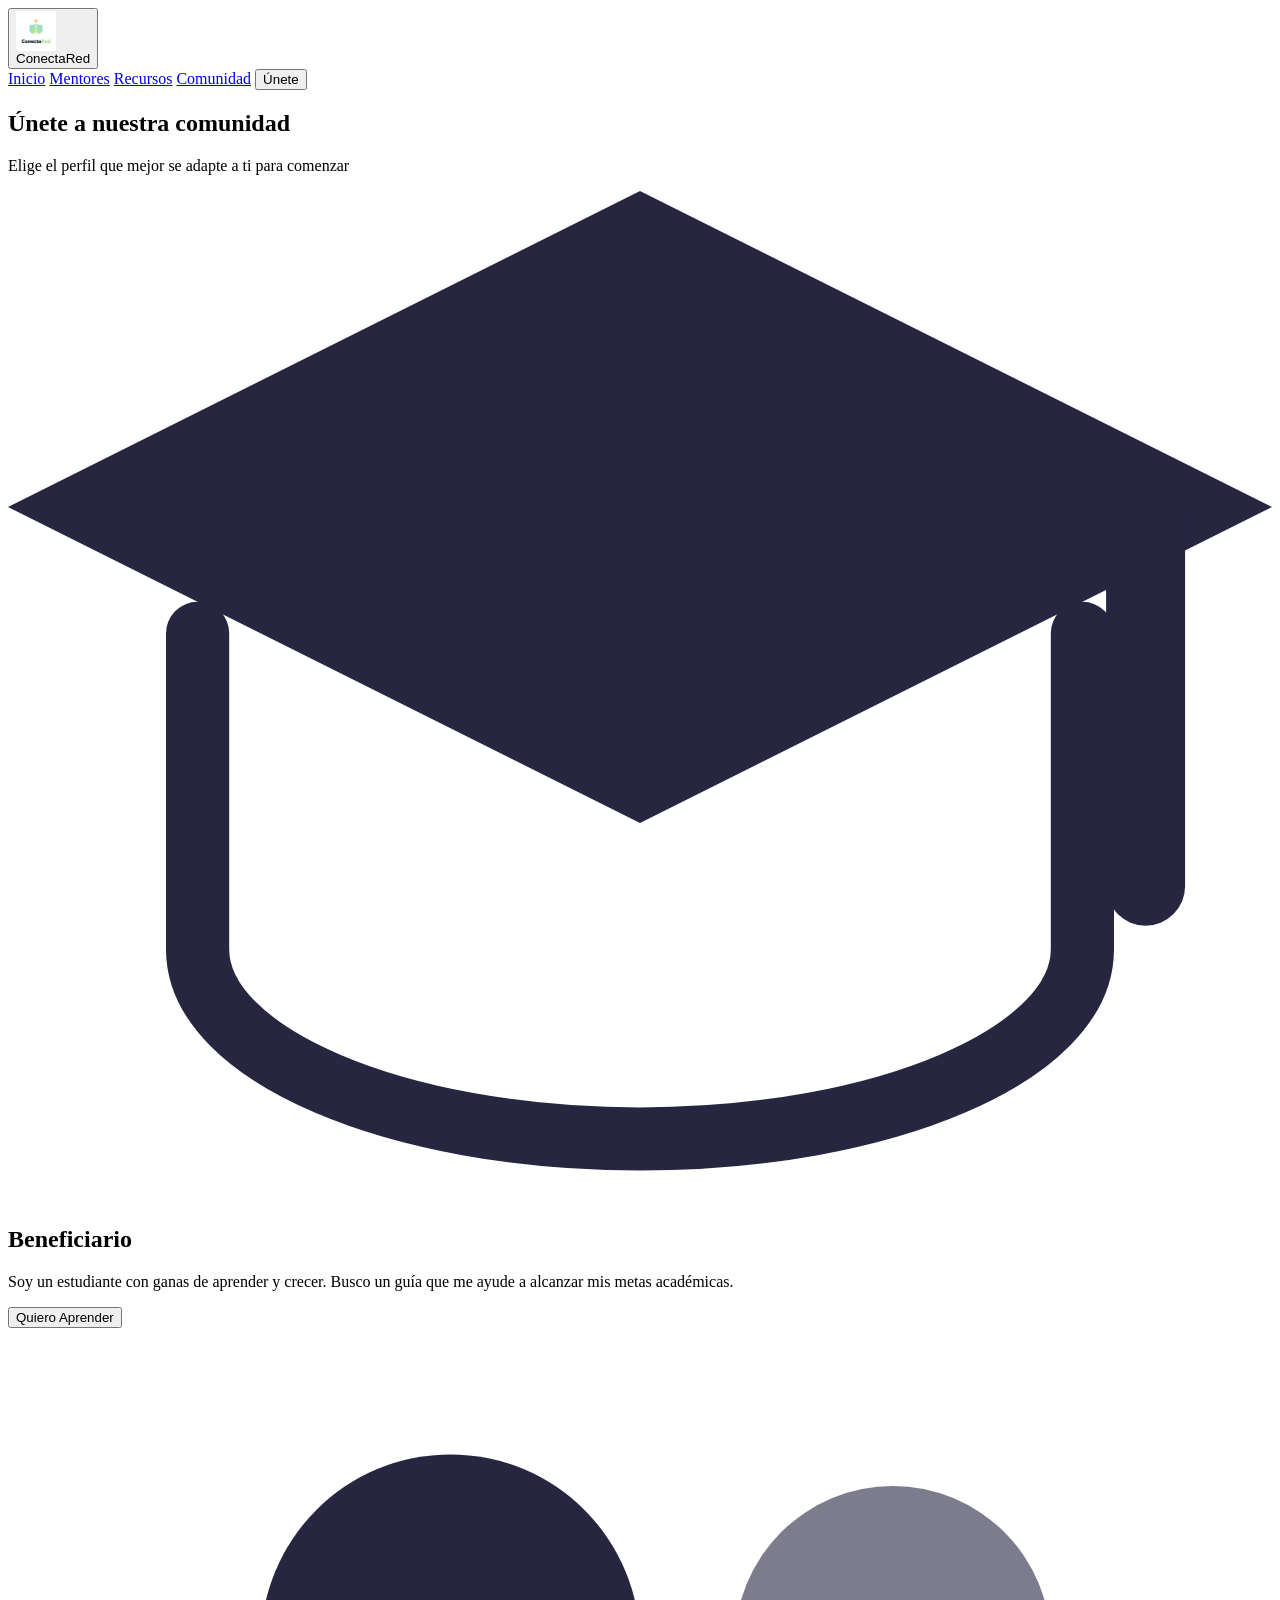
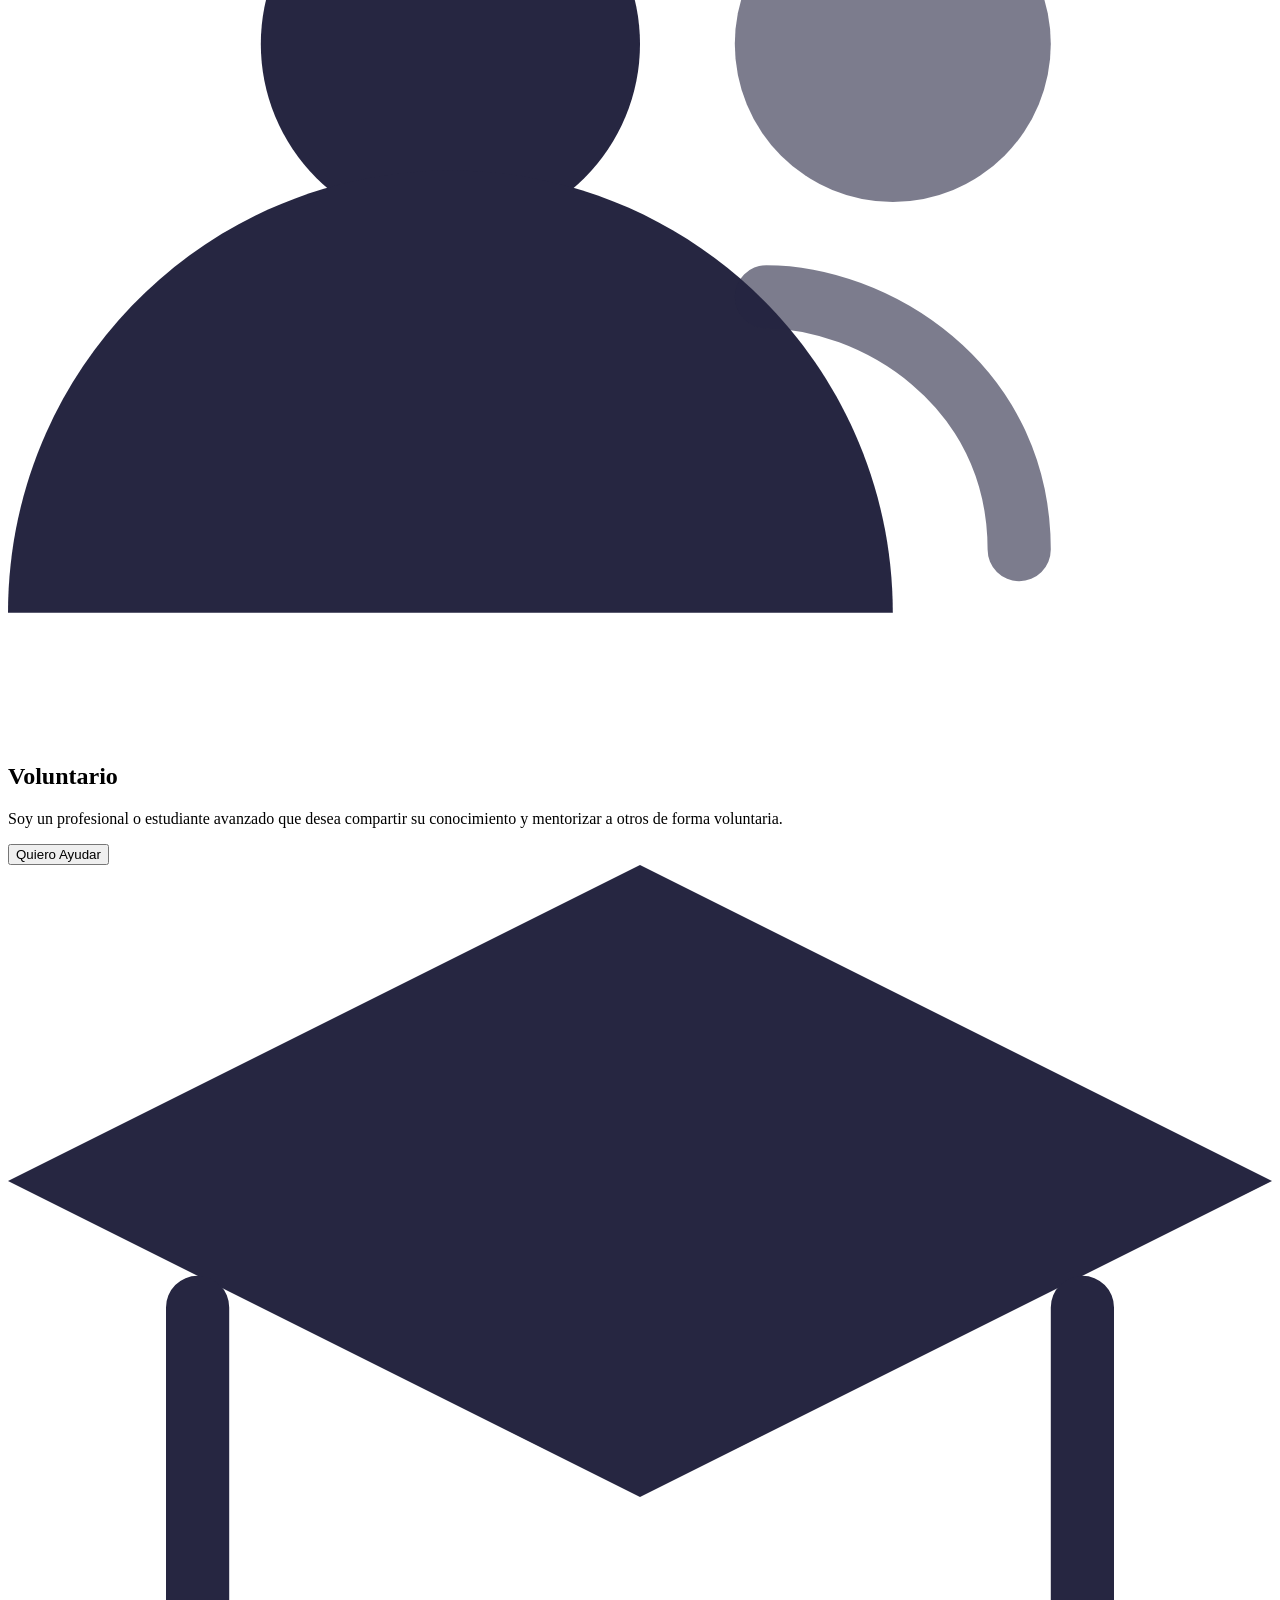
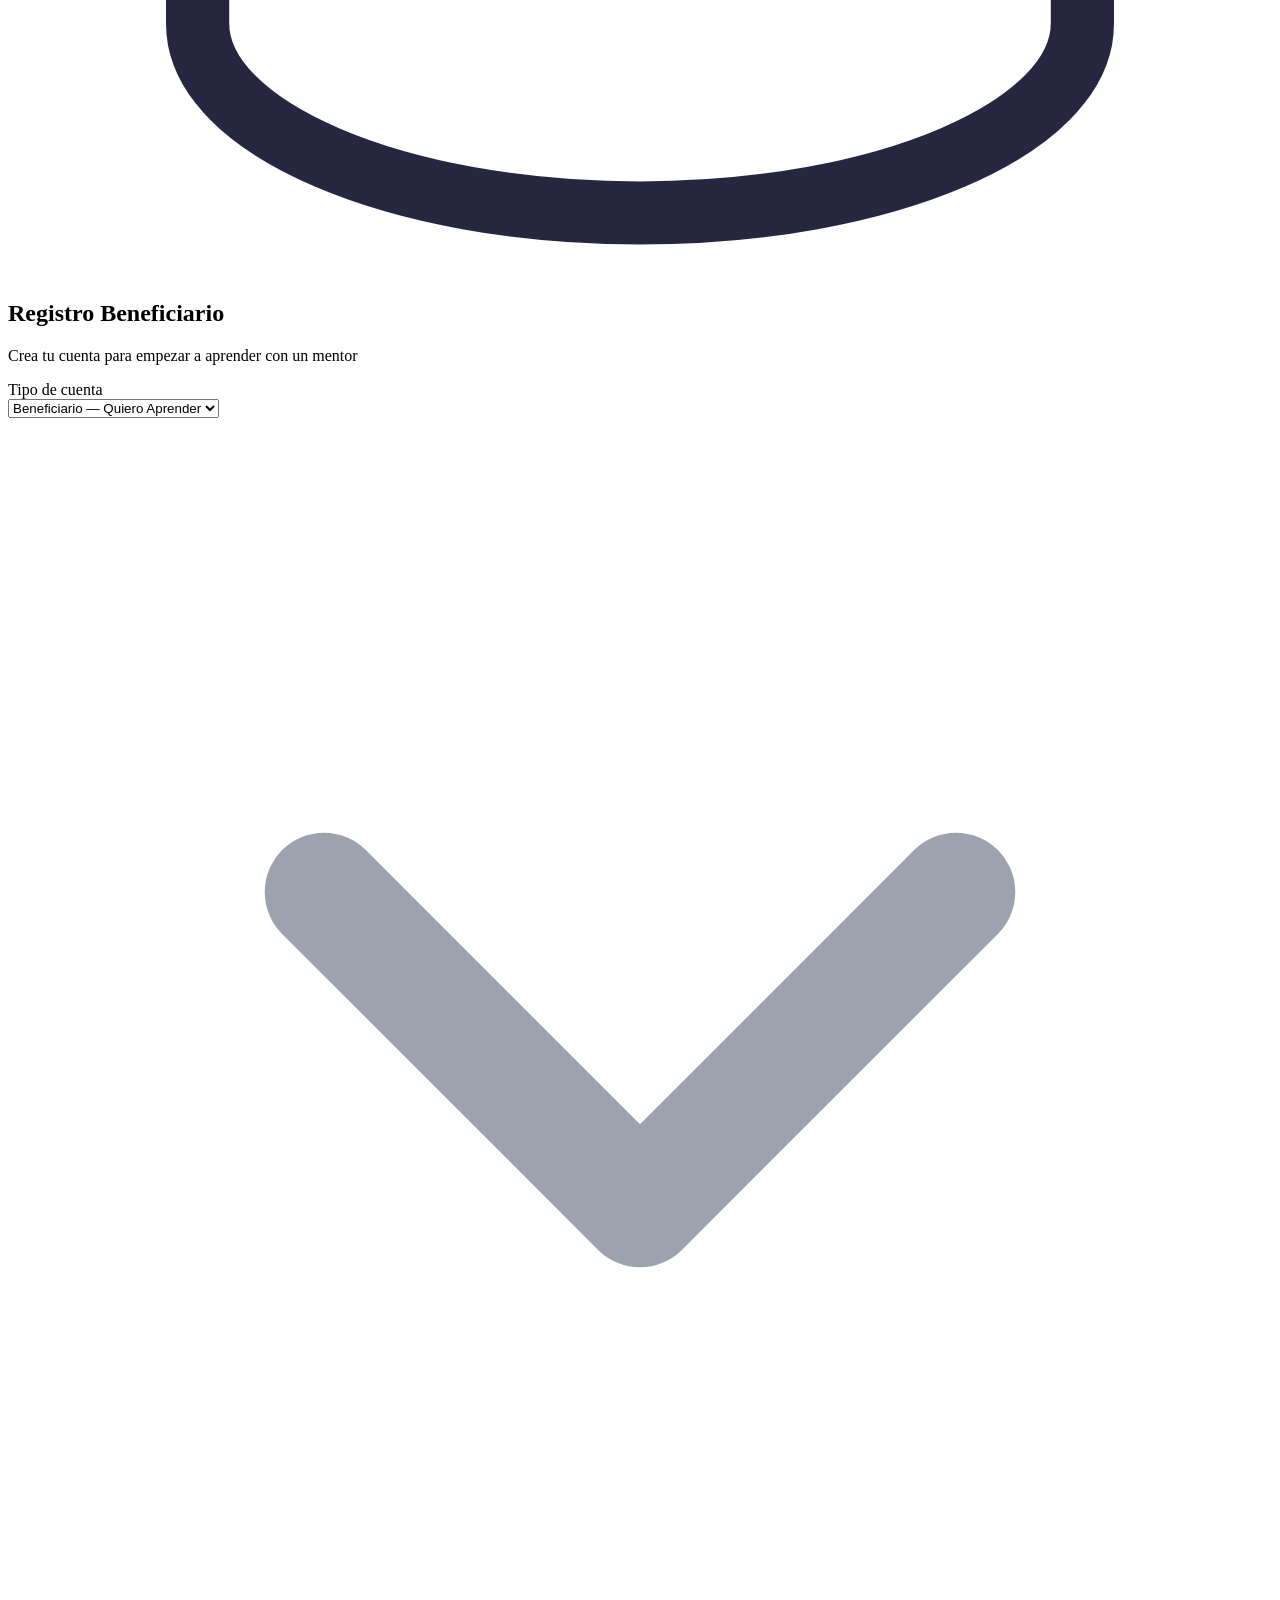
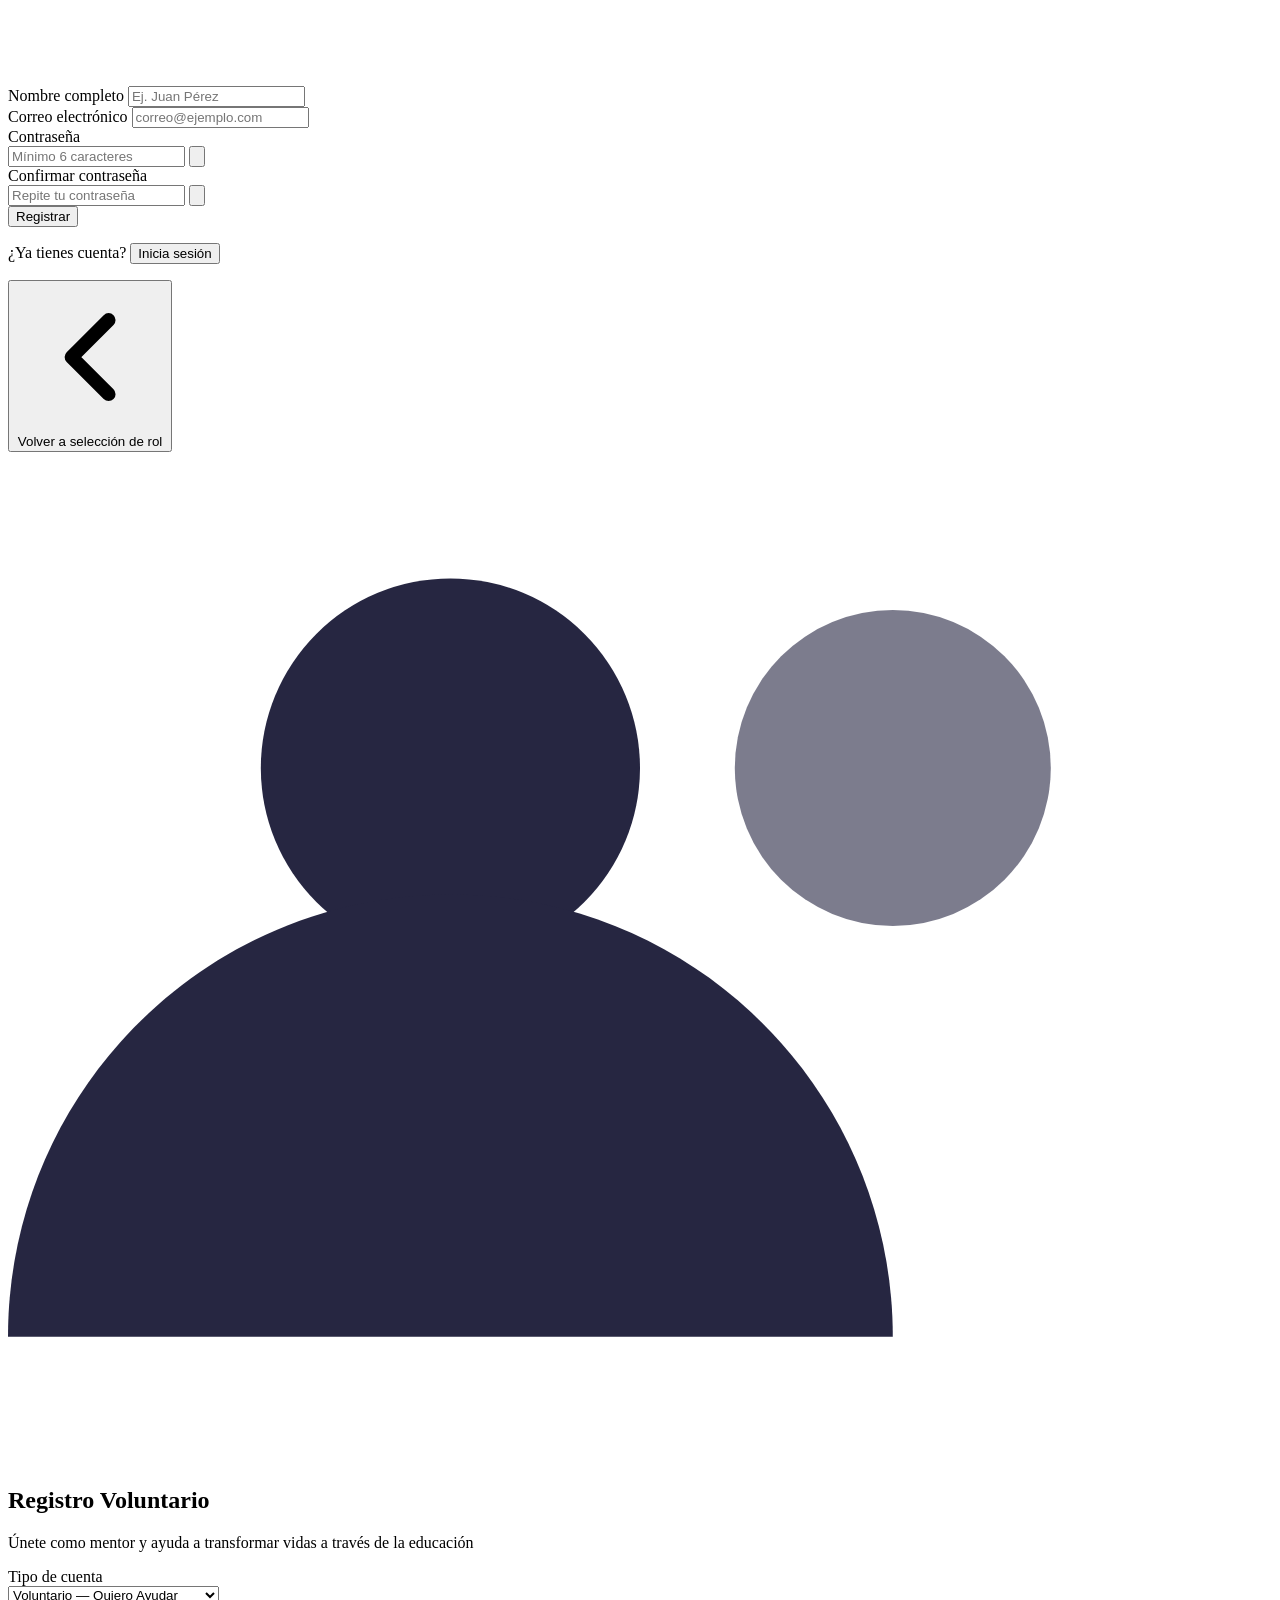
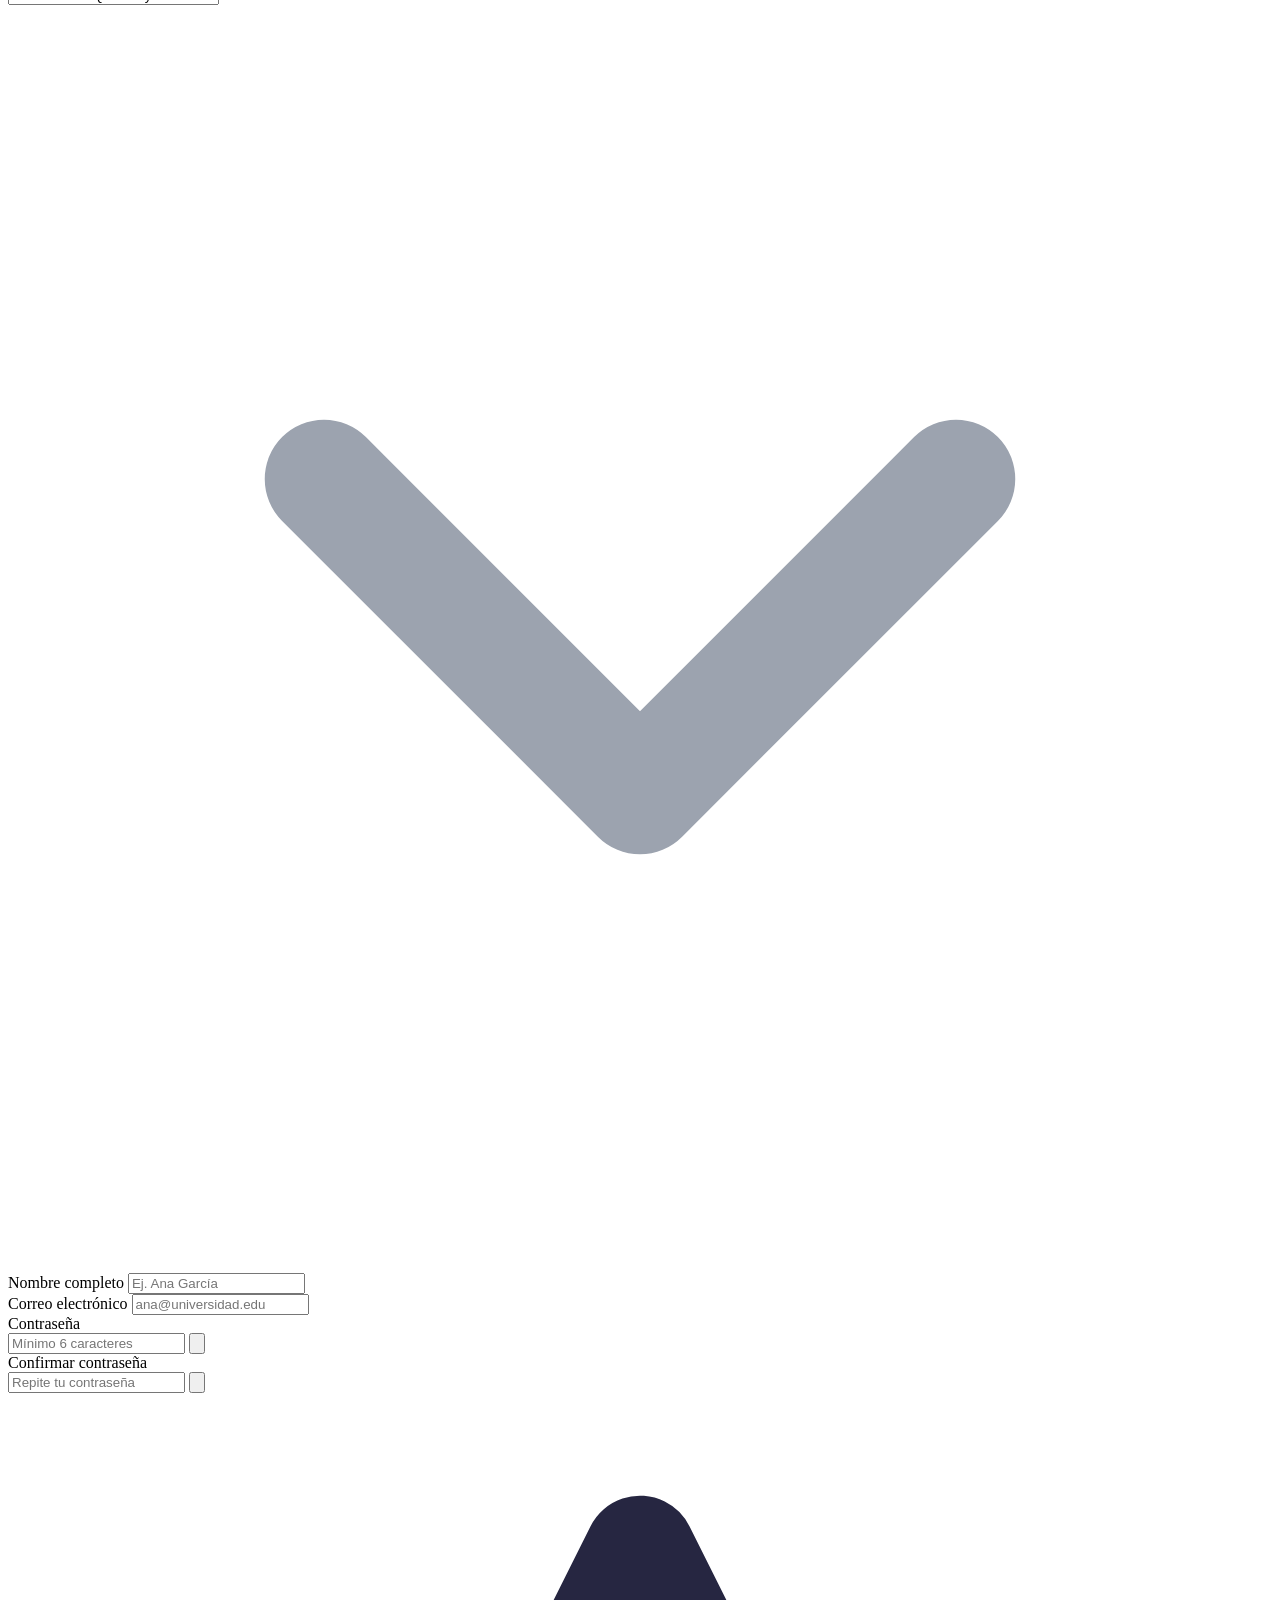
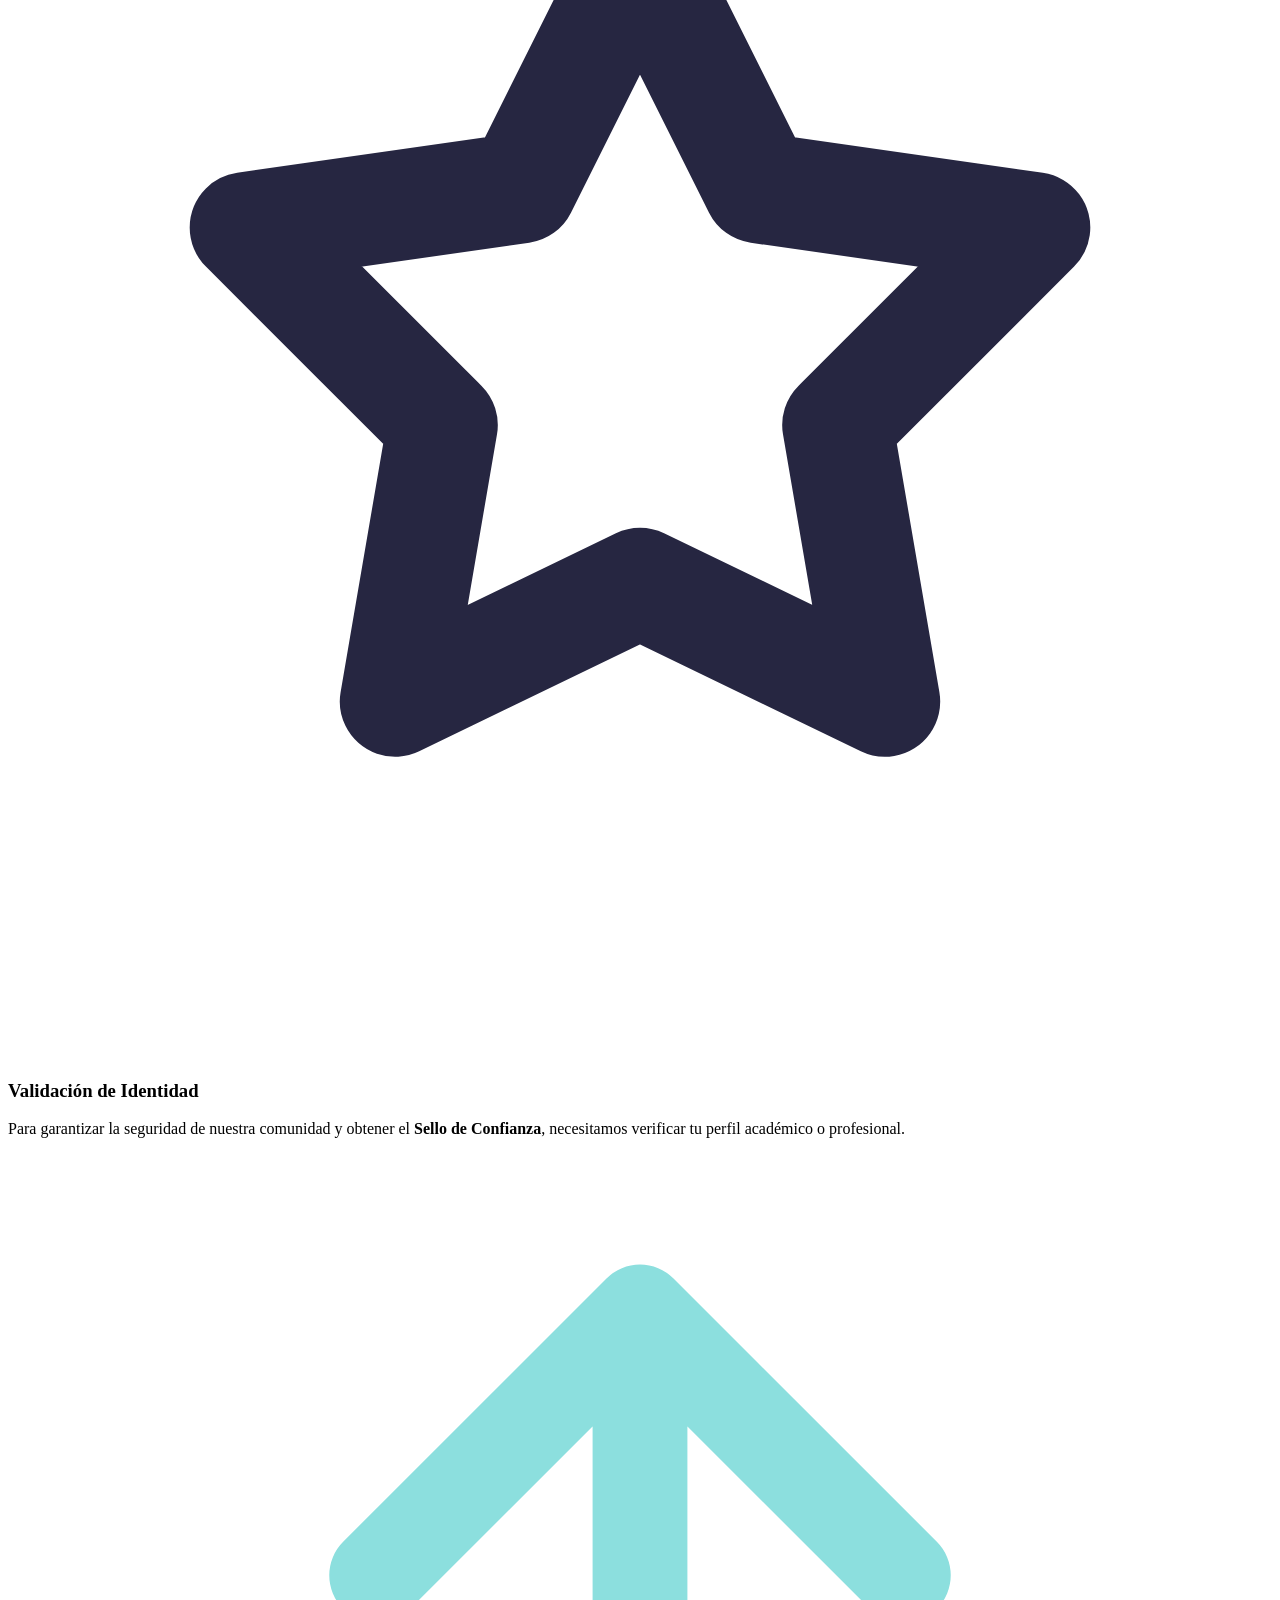
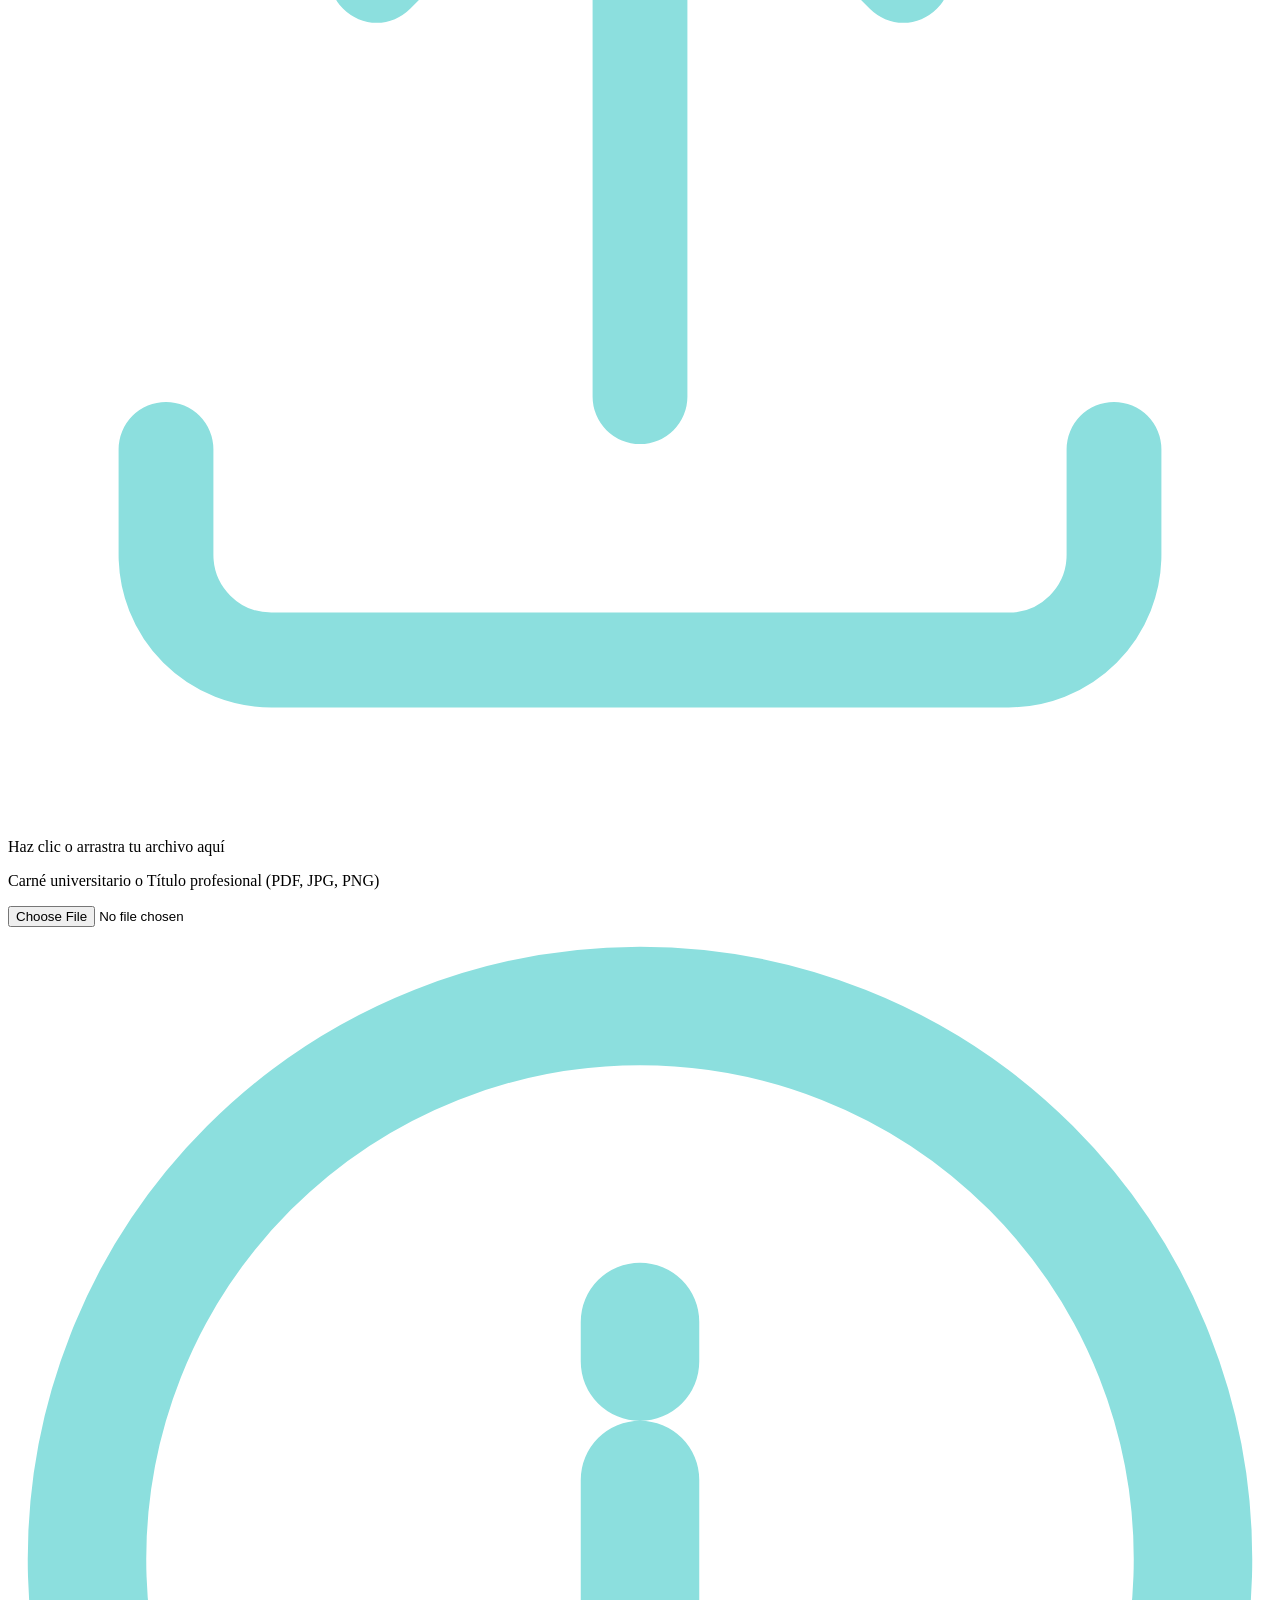
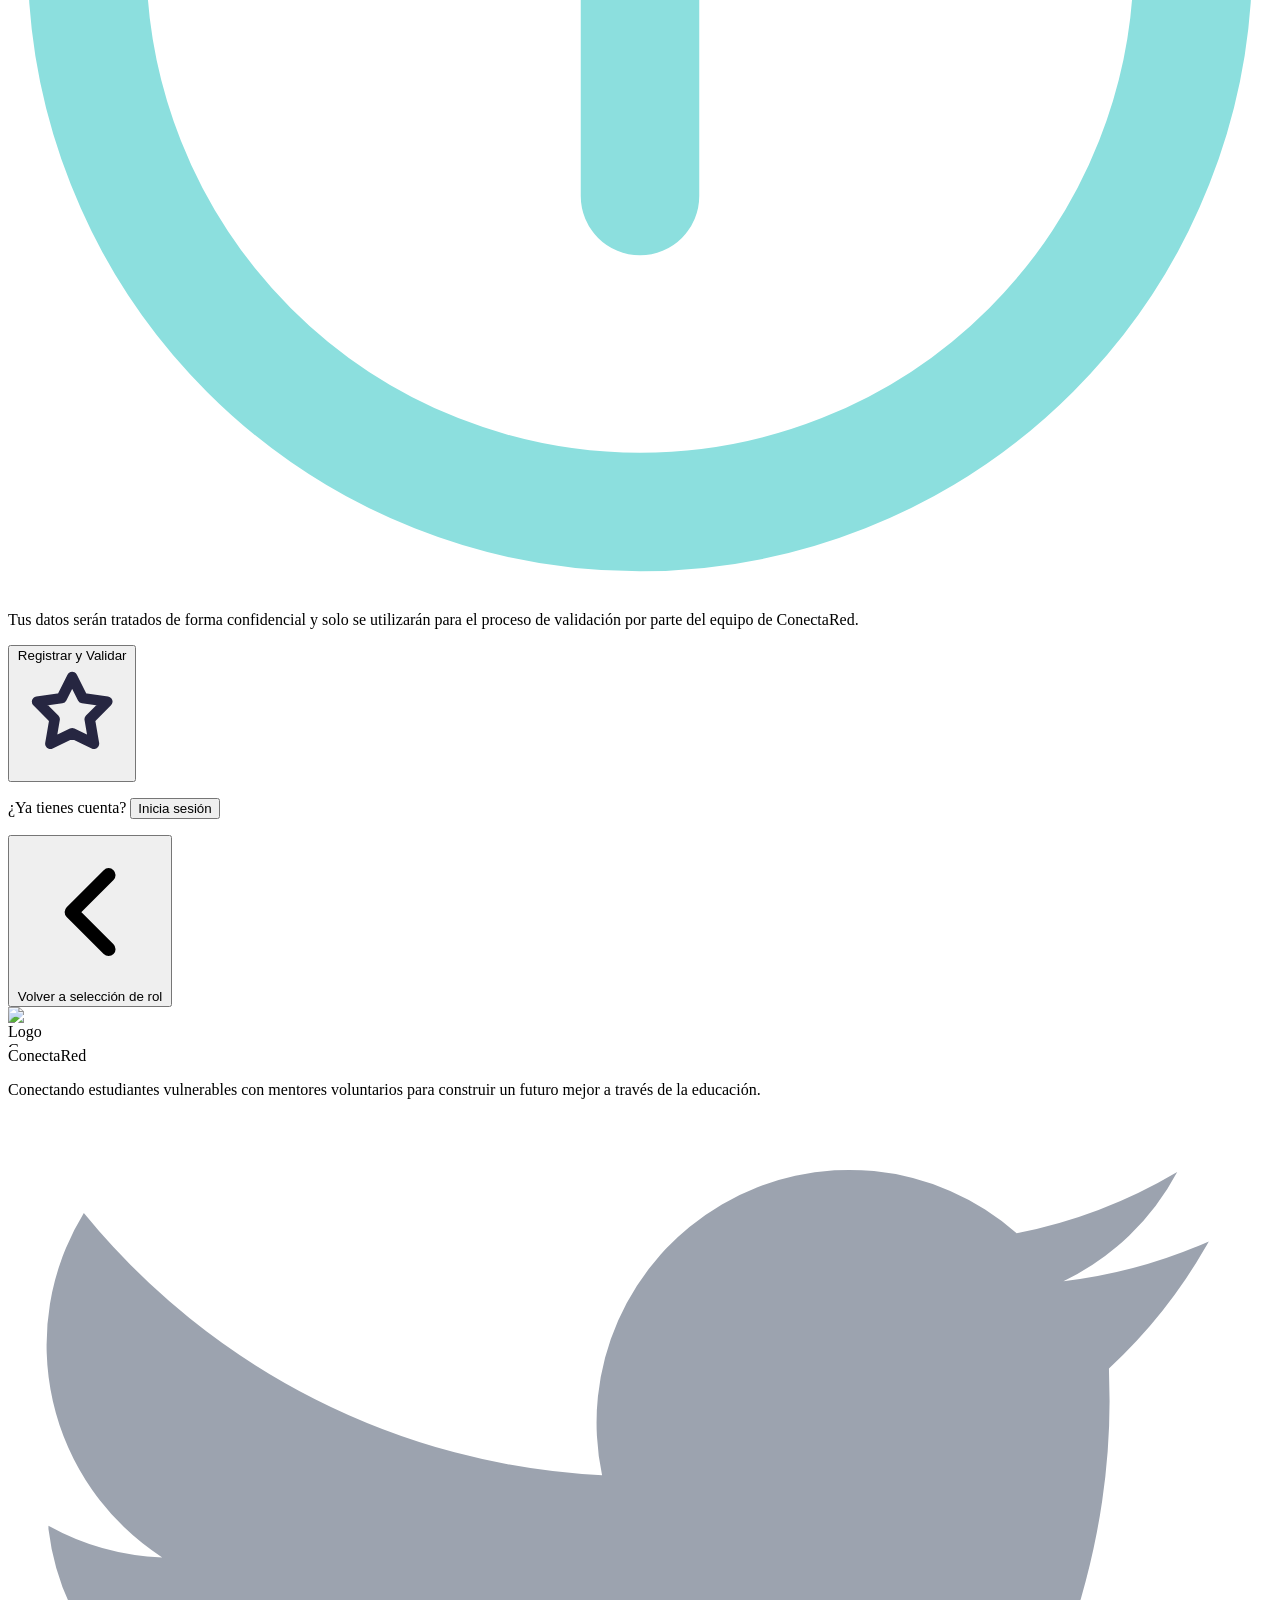
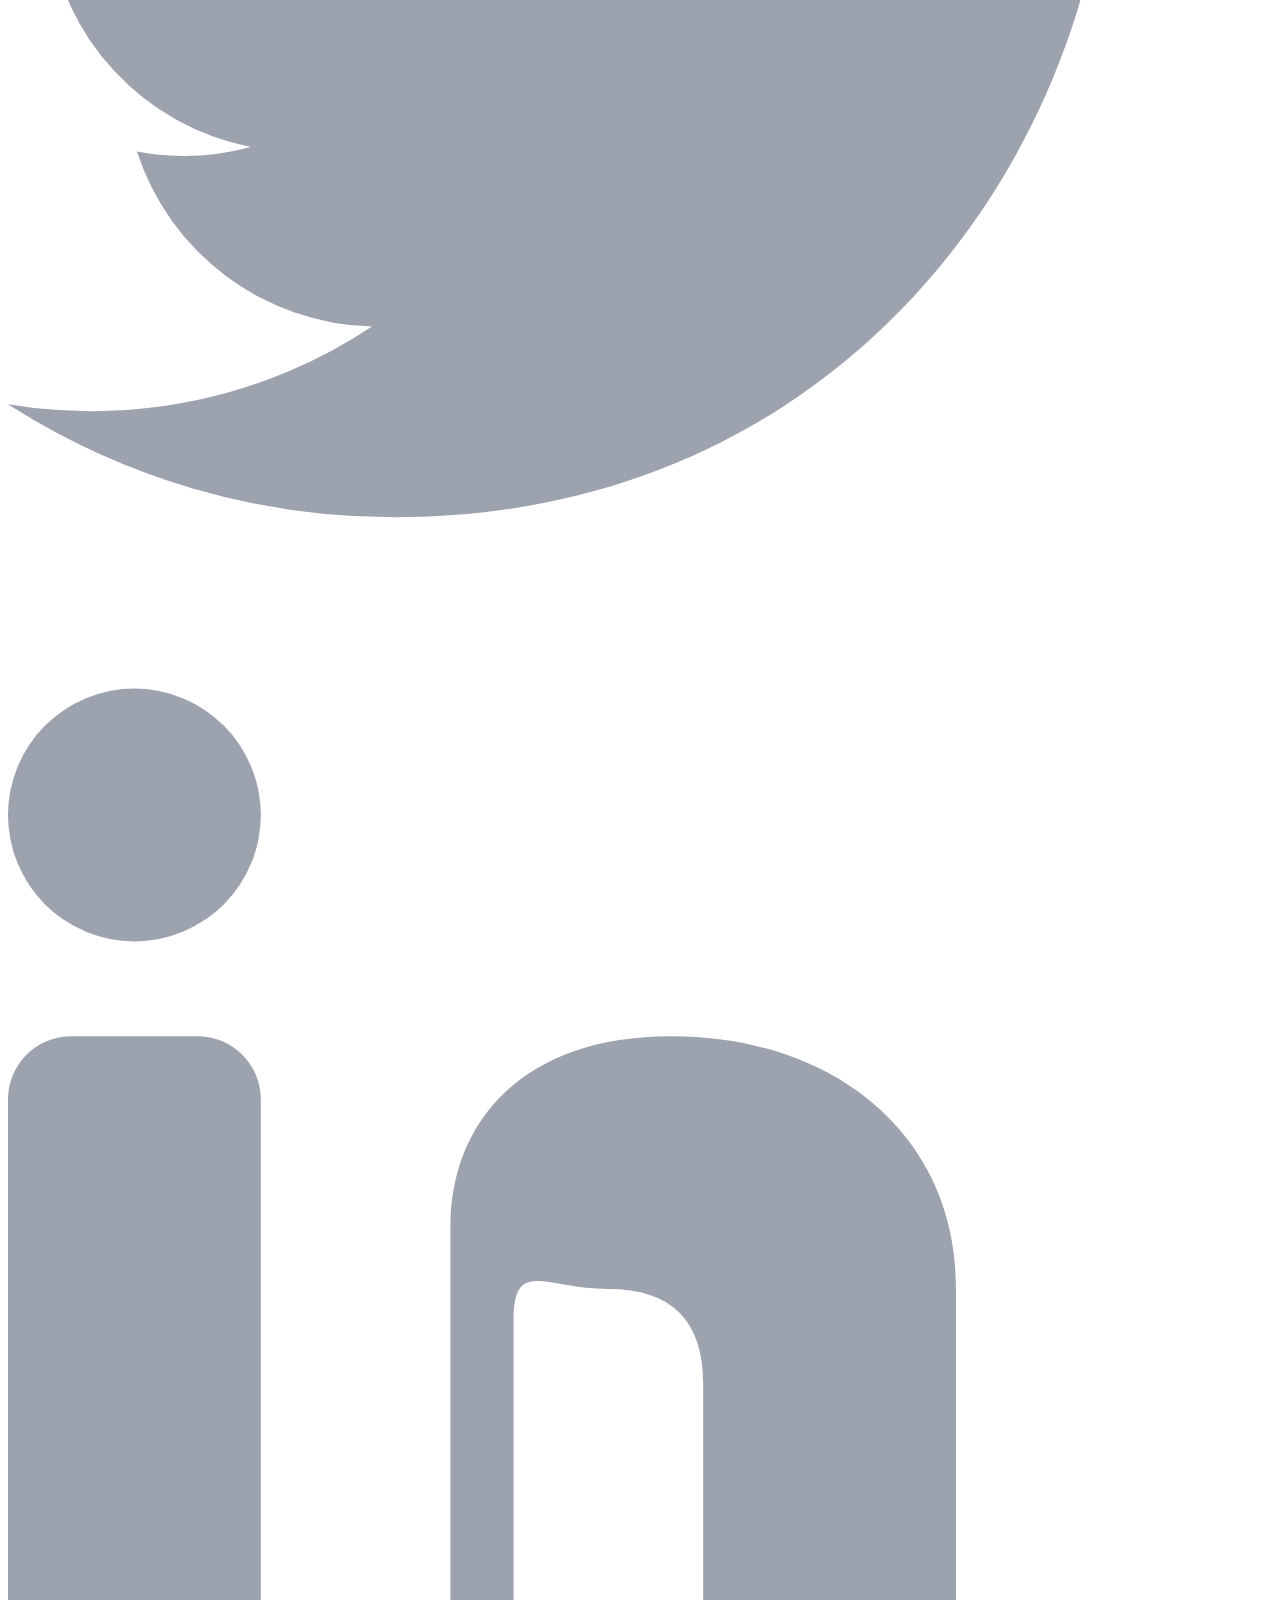
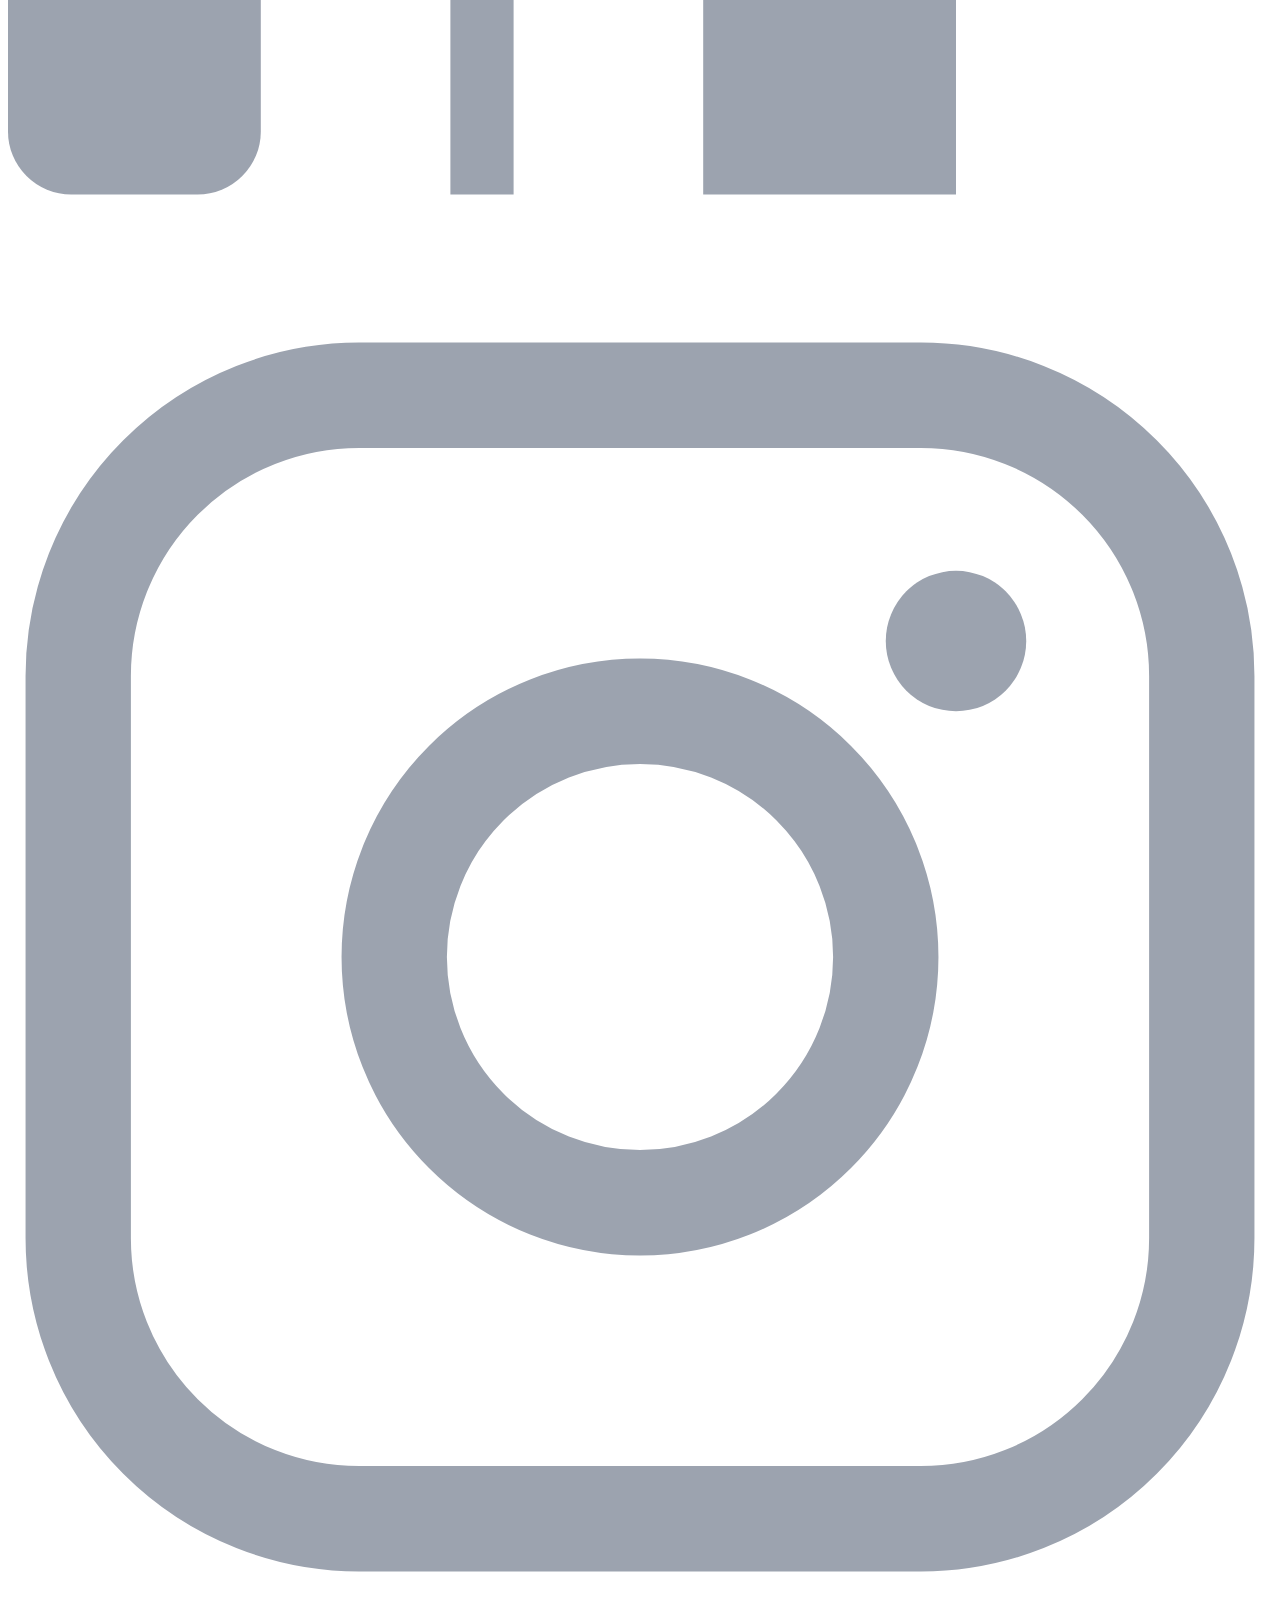
==== 1. Registro por Rol/index.html @ f9d8a8ad "feat: avances mateo" ====
<!DOCTYPE html>
<html lang="es">
<head>
  <meta charset="UTF-8" />
  <meta name="viewport" content="width=device-width, initial-scale=1.0" />
  <title>ConectaRed — Registro</title>
  <link rel="preconnect" href="https://fonts.googleapis.com" />
  <link rel="preconnect" href="https://fonts.gstatic.com" crossorigin />
  <link href="https://fonts.googleapis.com/css2?family=Inter:wght@400;500;600;700&display=swap" rel="stylesheet" />
  <link rel="stylesheet" href="CSS/style.css" />
</head>
<body>

  <!-- ═══════════════════════ NAV ═══════════════════════ -->
<nav class="registro-nav">
    <div class="registro-nav-inner">
      <button class="registro-logo" id="btn-logo" aria-label="Ir a inicio">
        <span class="registro-logo-mark" aria-hidden="true">
          <img src="images/614cbb28373bad7e6fea1bb35004c0f32dd3dba5.png" alt="Logo ConectaRed" style="width: 40px; height: 40px; object-fit: contain; display: block;" />
        </span>
        <span class="registro-logo-text">ConectaRed</span>
      </button>
      <div class="registro-nav-links">
        <a href="#" class="registro-nav-link">Inicio</a>
        <a href="#" class="registro-nav-link">Mentores</a>
        <a href="#" class="registro-nav-link">Recursos</a>
        <a href="#" class="registro-nav-link">Comunidad</a>
        <button class="registro-btn-unete">Únete</button>
      </div>
    </div>
  </nav>

  <!-- ═══════════════════════ MAIN ═══════════════════════ -->
  <main class="registro-main">

    <!-- ── VIEW: Selección de rol ── -->
    <section id="view-selection" class="registro-view registro-view-selection active">
      <div class="registro-selection-heading">
        <h1 class="registro-h1">Únete a nuestra comunidad</h1>
        <p class="registro-subtitle">Elige el perfil que mejor se adapte a ti para comenzar</p>
      </div>
      <div class="registro-cards">

        <!-- Card Beneficiario -->
        <div class="registro-card">
          <div class="registro-card-icon registro-card-icon--teal" aria-hidden="true">
            <svg viewBox="0 0 40 32" fill="none" xmlns="http://www.w3.org/2000/svg">
              <path d="M20 0L40 10L20 20L0 10L20 0Z" fill="#262641"/>
              <path d="M6 14v10c0 3.314 6.268 6 14 6s14-2.686 14-6V14" stroke="#262641" stroke-width="2" stroke-linecap="round" fill="none"/>
              <line x1="36" y1="10" x2="36" y2="22" stroke="#262641" stroke-width="2.5" stroke-linecap="round"/>
            </svg>
          </div>
          <h2 class="registro-h2">Beneficiario</h2>
          <p class="registro-card-desc">
            Soy un estudiante con ganas de aprender y crecer. Busco un guía que me ayude a alcanzar mis metas académicas.
          </p>
          <button class="registro-btn-card registro-btn-card--teal" id="btn-go-beneficiario">
            Quiero Aprender
          </button>
        </div>

        <!-- Card Voluntario -->
        <div class="registro-card">
          <div class="registro-card-icon registro-card-icon--dark" aria-hidden="true">
            <svg viewBox="0 0 40 32" fill="none" xmlns="http://www.w3.org/2000/svg">
              <circle cx="14" cy="10" r="6" fill="#262641"/>
              <circle cx="28" cy="10" r="5" fill="#262641" opacity="0.6"/>
              <path d="M0 28c0-7.732 6.268-14 14-14s14 6.268 14 14" fill="#262641"/>
              <path d="M24 18c3.314 0 8 2.686 8 8" stroke="#262641" stroke-width="2" stroke-linecap="round" fill="none" opacity="0.6"/>
            </svg>
          </div>
          <h2 class="registro-h2">Voluntario</h2>
          <p class="registro-card-desc">
            Soy un profesional o estudiante avanzado que desea compartir su conocimiento y mentorizar a otros de forma voluntaria.
          </p>
          <button class="registro-btn-card registro-btn-card--dark" id="btn-go-voluntario">
            Quiero Ayudar
          </button>
        </div>

      </div>
    </section>

    <!-- ── VIEW: Registro Beneficiario ── -->
    <section id="view-beneficiario" class="registro-view registro-view-form">
      <div class="registro-form-wrapper">

        <div class="registro-form-header">
          <div class="registro-form-icon registro-form-icon--teal" aria-hidden="true">
            <svg viewBox="0 0 40 32" fill="none"><path d="M20 0L40 10L20 20L0 10L20 0Z" fill="#262641"/><path d="M6 14v10c0 3.314 6.268 6 14 6s14-2.686 14-6V14" stroke="#262641" stroke-width="2" stroke-linecap="round" fill="none"/></svg>
          </div>
          <h1 class="registro-form-title">Registro Beneficiario</h1>
          <p class="registro-form-subtitle">Crea tu cuenta para empezar a aprender con un mentor</p>
        </div>

        <div class="registro-card-form">
          <form id="form-beneficiario" novalidate>

            <div class="registro-field">
              <label class="registro-label" for="ben-rol">Tipo de cuenta</label>
              <div class="registro-select-wrap">
                <select class="registro-select" id="ben-rol" name="registro-rol">
                  <option value="beneficiario" selected>Beneficiario — Quiero Aprender</option>
                  <option value="voluntario">Voluntario — Quiero Ayudar</option>
                </select>
                <span class="registro-select-arrow" aria-hidden="true">
                  <svg viewBox="0 0 16 16" fill="none"><path d="M4 6l4 4 4-4" stroke="#9ca3af" stroke-width="1.5" stroke-linecap="round" stroke-linejoin="round"/></svg>
                </span>
              </div>
            </div>

            <div class="registro-field">
              <label class="registro-label" for="ben-nombre">Nombre completo</label>
              <input class="registro-input" type="text" id="ben-nombre" name="registro-nombre" placeholder="Ej. Juan Pérez" autocomplete="name" />
              <span class="registro-error" id="ben-nombre-error" role="alert"></span>
            </div>

            <div class="registro-field">
              <label class="registro-label" for="ben-correo">Correo electrónico</label>
              <input class="registro-input" type="email" id="ben-correo" name="registro-correo" placeholder="correo@ejemplo.com" autocomplete="email" />
              <span class="registro-error" id="ben-correo-error" role="alert"></span>
            </div>

            <div class="registro-field">
              <label class="registro-label" for="ben-password">Contraseña</label>
              <div class="registro-input-wrap">
                <input class="registro-input" type="password" id="ben-password" name="registro-password" placeholder="Mínimo 6 caracteres" autocomplete="new-password" />
                <button type="button" class="registro-eye" aria-label="Mostrar contraseña" data-target="ben-password">
                  <svg class="icon-eye-show" viewBox="0 0 18 16" fill="none"><path d="M1 8S4 2 9 2s8 6 8 6-3 6-8 6S1 8 1 8z" stroke="#9CA3AF" stroke-width="1.5"/><circle cx="9" cy="8" r="2.5" stroke="#9CA3AF" stroke-width="1.5"/></svg>
                  <svg class="icon-eye-hide" viewBox="0 0 18 16" fill="none" style="display:none"><path d="M1 1l16 14M7.4 3.4A6 6 0 019 3c5 0 8 5 8 5a14.5 14.5 0 01-2.1 2.8M5.4 5.4A14.5 14.5 0 001 8s3 5 8 5a6 6 0 004.6-2.4" stroke="#9CA3AF" stroke-width="1.5" stroke-linecap="round"/></svg>
                </button>
              </div>
              <span class="registro-error" id="ben-password-error" role="alert"></span>
            </div>

            <div class="registro-field">
              <label class="registro-label" for="ben-confirmar">Confirmar contraseña</label>
              <div class="registro-input-wrap">
                <input class="registro-input" type="password" id="ben-confirmar" name="registro-confirmar" placeholder="Repite tu contraseña" autocomplete="new-password" />
                <button type="button" class="registro-eye" aria-label="Mostrar contraseña" data-target="ben-confirmar">
                  <svg class="icon-eye-show" viewBox="0 0 18 16" fill="none"><path d="M1 8S4 2 9 2s8 6 8 6-3 6-8 6S1 8 1 8z" stroke="#9CA3AF" stroke-width="1.5"/><circle cx="9" cy="8" r="2.5" stroke="#9CA3AF" stroke-width="1.5"/></svg>
                  <svg class="icon-eye-hide" viewBox="0 0 18 16" fill="none" style="display:none"><path d="M1 1l16 14M7.4 3.4A6 6 0 019 3c5 0 8 5 8 5a14.5 14.5 0 01-2.1 2.8M5.4 5.4A14.5 14.5 0 001 8s3 5 8 5a6 6 0 004.6-2.4" stroke="#9CA3AF" stroke-width="1.5" stroke-linecap="round"/></svg>
                </button>
              </div>
              <span class="registro-error" id="ben-confirmar-error" role="alert"></span>
            </div>

            <button type="submit" class="registro-btn-submit">Registrar</button>
          </form>

          <div class="registro-login-link">
            <p>¿Ya tienes cuenta? <button class="registro-link">Inicia sesión</button></p>
          </div>
        </div>

        <button class="registro-btn-back" id="ben-back">
          <svg viewBox="0 0 16 16" fill="none"><path d="M10 12L6 8l4-4" stroke="currentColor" stroke-width="1.5" stroke-linecap="round" stroke-linejoin="round"/></svg>
          Volver a selección de rol
        </button>
      </div>
    </section>

    <!-- ── VIEW: Registro Voluntario ── -->
    <section id="view-voluntario" class="registro-view registro-view-form">
      <div class="registro-form-wrapper registro-form-wrapper--wide">

        <div class="registro-form-header">
          <div class="registro-form-icon registro-form-icon--teal" aria-hidden="true">
            <svg viewBox="0 0 40 32" fill="none"><circle cx="14" cy="10" r="6" fill="#262641"/><circle cx="28" cy="10" r="5" fill="#262641" opacity="0.6"/><path d="M0 28c0-7.732 6.268-14 14-14s14 6.268 14 14" fill="#262641"/></svg>
          </div>
          <h1 class="registro-form-title">Registro Voluntario</h1>
          <p class="registro-form-subtitle">Únete como mentor y ayuda a transformar vidas a través de la educación</p>
        </div>

        <div class="registro-card-form">
          <form id="form-voluntario" novalidate>

            <div class="registro-field">
              <label class="registro-label" for="vol-rol">Tipo de cuenta</label>
              <div class="registro-select-wrap">
                <select class="registro-select" id="vol-rol" name="registro-rol">
                  <option value="beneficiario">Beneficiario — Quiero Aprender</option>
                  <option value="voluntario" selected>Voluntario — Quiero Ayudar</option>
                </select>
                <span class="registro-select-arrow" aria-hidden="true">
                  <svg viewBox="0 0 16 16" fill="none"><path d="M4 6l4 4 4-4" stroke="#9ca3af" stroke-width="1.5" stroke-linecap="round" stroke-linejoin="round"/></svg>
                </span>
              </div>
            </div>

            <div class="registro-grid-2">

              <div class="registro-field">
                <label class="registro-label" for="vol-nombre">Nombre completo</label>
                <input class="registro-input" type="text" id="vol-nombre" name="registro-nombre" placeholder="Ej. Ana García" autocomplete="name" />
                <span class="registro-error" id="vol-nombre-error" role="alert"></span>
              </div>

              <div class="registro-field">
                <label class="registro-label" for="vol-correo">Correo electrónico</label>
                <input class="registro-input" type="email" id="vol-correo" name="registro-correo" placeholder="ana@universidad.edu" autocomplete="email" />
                <span class="registro-error" id="vol-correo-error" role="alert"></span>
              </div>

              <div class="registro-field">
                <label class="registro-label" for="vol-password">Contraseña</label>
                <div class="registro-input-wrap">
                  <input class="registro-input" type="password" id="vol-password" name="registro-password" placeholder="Mínimo 6 caracteres" autocomplete="new-password" />
                  <button type="button" class="registro-eye" aria-label="Mostrar contraseña" data-target="vol-password">
                    <svg class="icon-eye-show" viewBox="0 0 18 16" fill="none"><path d="M1 8S4 2 9 2s8 6 8 6-3 6-8 6S1 8 1 8z" stroke="#9CA3AF" stroke-width="1.5"/><circle cx="9" cy="8" r="2.5" stroke="#9CA3AF" stroke-width="1.5"/></svg>
                    <svg class="icon-eye-hide" viewBox="0 0 18 16" fill="none" style="display:none"><path d="M1 1l16 14M7.4 3.4A6 6 0 019 3c5 0 8 5 8 5a14.5 14.5 0 01-2.1 2.8M5.4 5.4A14.5 14.5 0 001 8s3 5 8 5a6 6 0 004.6-2.4" stroke="#9CA3AF" stroke-width="1.5" stroke-linecap="round"/></svg>
                  </button>
                </div>
                <span class="registro-error" id="vol-password-error" role="alert"></span>
              </div>

              <div class="registro-field">
                <label class="registro-label" for="vol-confirmar">Confirmar contraseña</label>
                <div class="registro-input-wrap">
                  <input class="registro-input" type="password" id="vol-confirmar" name="registro-confirmar" placeholder="Repite tu contraseña" autocomplete="new-password" />
                  <button type="button" class="registro-eye" aria-label="Mostrar contraseña" data-target="vol-confirmar">
                    <svg class="icon-eye-show" viewBox="0 0 18 16" fill="none"><path d="M1 8S4 2 9 2s8 6 8 6-3 6-8 6S1 8 1 8z" stroke="#9CA3AF" stroke-width="1.5"/><circle cx="9" cy="8" r="2.5" stroke="#9CA3AF" stroke-width="1.5"/></svg>
                    <svg class="icon-eye-hide" viewBox="0 0 18 16" fill="none" style="display:none"><path d="M1 1l16 14M7.4 3.4A6 6 0 019 3c5 0 8 5 8 5a14.5 14.5 0 01-2.1 2.8M5.4 5.4A14.5 14.5 0 001 8s3 5 8 5a6 6 0 004.6-2.4" stroke="#9CA3AF" stroke-width="1.5" stroke-linecap="round"/></svg>
                  </button>
                </div>
                <span class="registro-error" id="vol-confirmar-error" role="alert"></span>
              </div>

            </div>

            <!-- Validación de Identidad -->
            <div class="registro-identity-section">
              <div class="registro-identity-header">
                <span class="registro-identity-badge" aria-hidden="true">
                  <svg viewBox="0 0 16 16" fill="none"><path d="M8 2l1.5 3 3.5.5-2.5 2.5.6 3.5L8 10 4.9 11.5l.6-3.5L3 5.5 6.5 5 8 2z" stroke="#262641" stroke-width="1.4" stroke-linejoin="round"/></svg>
                </span>
                <h3 class="registro-identity-title">Validación de Identidad</h3>
              </div>

              <div class="registro-identity-box">
                <p class="registro-identity-desc">
                  Para garantizar la seguridad de nuestra comunidad y obtener el
                  <strong>Sello de Confianza</strong>, necesitamos verificar tu perfil académico o profesional.
                </p>

                <div class="registro-dropzone" id="vol-dropzone" role="button" tabindex="0" aria-label="Subir documento de validación">
                  <div class="registro-dropzone-icon" aria-hidden="true">
                    <svg viewBox="0 0 24 24" fill="none"><path d="M12 3v13M7 8l5-5 5 5M3 17v2a2 2 0 002 2h14a2 2 0 002-2v-2" stroke="#8CDFDE" stroke-width="1.8" stroke-linecap="round" stroke-linejoin="round"/></svg>
                  </div>
                  <p class="registro-dropzone-title">Haz clic o arrastra tu archivo aquí</p>
                  <p class="registro-dropzone-hint">Carné universitario o Título profesional (PDF, JPG, PNG)</p>
                  <p class="registro-dropzone-filename" id="vol-filename"></p>
                  <input type="file" id="registro-documento" name="registro-documento" accept=".pdf,.jpg,.jpeg,.png" class="registro-file-input" />
                </div>
                <span class="registro-error" id="vol-file-error" role="alert"></span>

                <div class="registro-identity-note">
                  <svg viewBox="0 0 16 16" fill="none" class="registro-identity-note-icon"><circle cx="8" cy="8" r="7" stroke="#8CDFDE" stroke-width="1.5"/><path d="M8 7v4M8 5v.5" stroke="#8CDFDE" stroke-width="1.5" stroke-linecap="round"/></svg>
                  <p>Tus datos serán tratados de forma confidencial y solo se utilizarán para el proceso de validación por parte del equipo de ConectaRed.</p>
                </div>
              </div>
            </div>

            <button type="submit" class="registro-btn-submit registro-btn-submit--icon">
              Registrar y Validar
              <svg viewBox="0 0 16 16" fill="none"><path d="M8 2l1.5 3 3.5.5-2.5 2.5.6 3.5L8 10 4.9 11.5l.6-3.5L3 5.5 6.5 5 8 2z" stroke="#262641" stroke-width="1.5" stroke-linejoin="round"/></svg>
            </button>
          </form>

          <div class="registro-login-link">
            <p>¿Ya tienes cuenta? <button class="registro-link">Inicia sesión</button></p>
          </div>
        </div>

        <button class="registro-btn-back" id="vol-back">
          <svg viewBox="0 0 16 16" fill="none"><path d="M10 12L6 8l4-4" stroke="currentColor" stroke-width="1.5" stroke-linecap="round" stroke-linejoin="round"/></svg>
          Volver a selección de rol
        </button>
      </div>
    </section>

  </main>

  <!-- ═══════════════════════ FOOTER ═══════════════════════ -->
<footer class="registro-footer">
    <div class="registro-footer-inner">
      <div class="registro-footer-top">
        <div class="registro-footer-brand">
          <div class="registro-footer-logo">
            <img src="images/e9205318bb6346def6f2f6b89ae6be3f6cbceca.png" alt="Logo ConectaRed Blanco" style="width: 40px; height: 40px; object-fit: contain; display: block;" />
            <span>ConectaRed</span>
          </div>
          <p class="registro-footer-desc">
            Conectando estudiantes vulnerables con mentores voluntarios para construir un futuro mejor a través de la educación.
          </p>
          <div class="registro-footer-social">
            <a href="#" class="registro-social-btn" aria-label="Twitter">
              <svg viewBox="0 0 20 18" fill="none"><path d="M19 2a8 8 0 01-2.3.63A4 4 0 0018.5.9a8 8 0 01-2.54.97A4 4 0 009.4 5.7 11.3 11.3 0 011.2 1.55 4 4 0 002.44 7a4 4 0 01-1.8-.5v.05A4 4 0 003.84 10a4 4 0 01-1.8.07 4 4 0 003.72 2.77A8 8 0 010 14.07a11.3 11.3 0 006.1 1.79c7.32 0 11.33-6.07 11.33-11.33l-.01-.52A8.1 8.1 0 0019 2z" fill="#9CA3AF"/></svg>
            </a>
            <a href="#" class="registro-social-btn" aria-label="LinkedIn">
              <svg viewBox="0 0 20 20" fill="none"><rect x="0" y="6" width="4" height="12" rx="1" fill="#9CA3AF"/><circle cx="2" cy="2.5" r="2" fill="#9CA3AF"/><path d="M7 9c0-1.5 1-3 3.5-3S15 7.5 15 10v8h-4v-6.5c0-1-.5-1.5-1.5-1.5S8 9.5 8 10.5V18H7V9z" fill="#9CA3AF"/></svg>
            </a>
            <a href="#" class="registro-social-btn" aria-label="Instagram">
              <svg viewBox="0 0 18 18" fill="none"><rect x="1" y="1" width="16" height="16" rx="4" stroke="#9CA3AF" stroke-width="1.5"/><circle cx="9" cy="9" r="3.5" stroke="#9CA3AF" stroke-width="1.5"/><circle cx="13.5" cy="4.5" r="1" fill="#9CA3AF"/></svg>
            </a>
          </div>
        </div>
        <div class="registro-footer-cols">
          <div class="registro-footer-col">
            <h4>Plataforma</h4>
            <a href="#">Mentores</a>
            <a href="#">Recursos</a>
            <a href="#">Comunidad</a>
            <a href="#">Certificados</a>
          </div>
          <div class="registro-footer-col">
            <h4>Soporte</h4>
            <a href="#">Ayuda</a>
            <a href="#">Contacto</a>
            <a href="#">Privacidad</a>
            <a href="#">Términos</a>
          </div>
        </div>
      </div>
      <p class="registro-footer-copy">© 2024 ConectaRed. Todos los derechos reservados.</p>
    </div>
  </footer>

  <!-- Toast -->
  <div class="registro-toast" id="registro-toast" role="status" aria-live="polite">
    <svg class="registro-toast-icon" viewBox="0 0 22 22" fill="none">
      <circle cx="11" cy="11" r="10" stroke="#8CDFDE" stroke-width="1.8"/>
      <path d="M7 11l3 3 5-5" stroke="#8CDFDE" stroke-width="1.8" stroke-linecap="round" stroke-linejoin="round"/>
    </svg>
    <div>
      <p class="registro-toast-title">¡Registro exitoso!</p>
      <p class="registro-toast-desc" id="toast-desc"></p>
    </div>
    <button class="registro-toast-close" id="toast-close" aria-label="Cerrar">
      <svg viewBox="0 0 16 16" fill="none"><path d="M4 4l8 8M12 4l-8 8" stroke="#9ca3af" stroke-width="1.5" stroke-linecap="round"/></svg>
    </button>
  </div>

  <script defer src="js/register.js"></script>
</body>
</html>
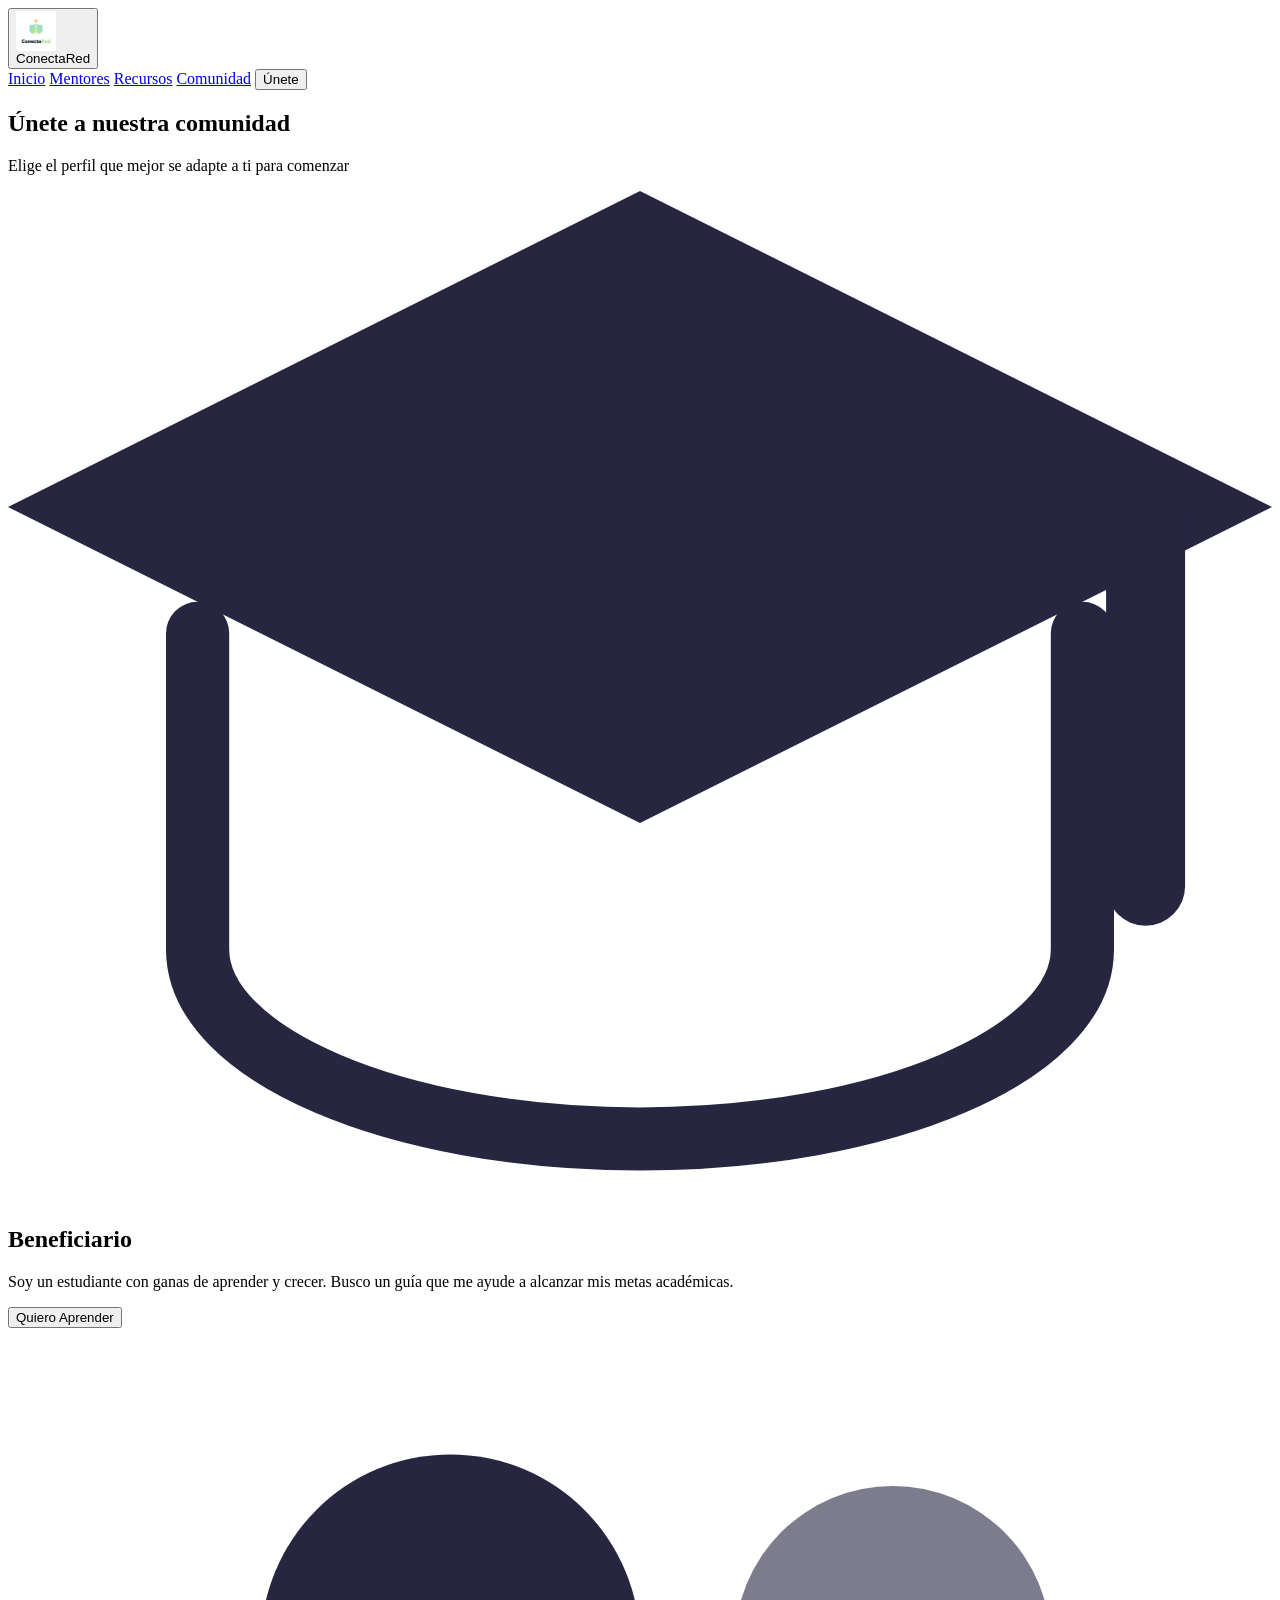
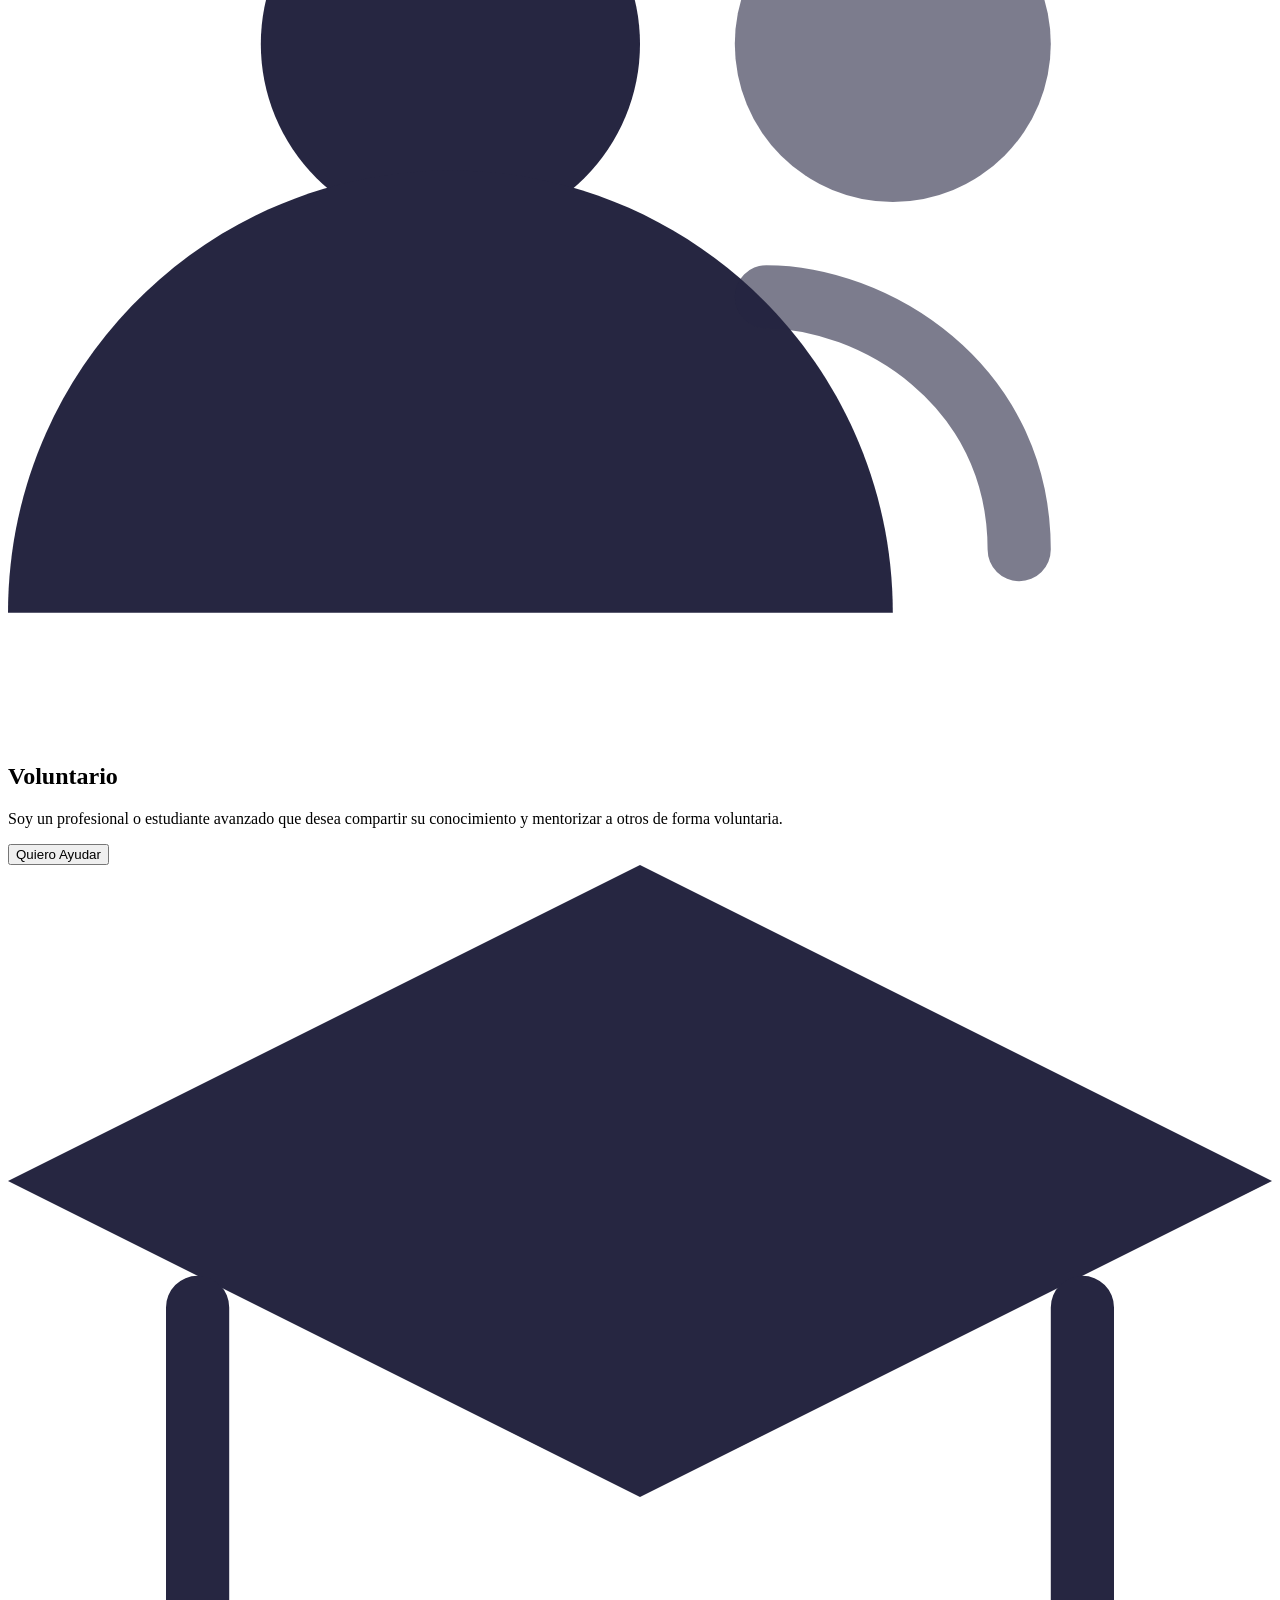
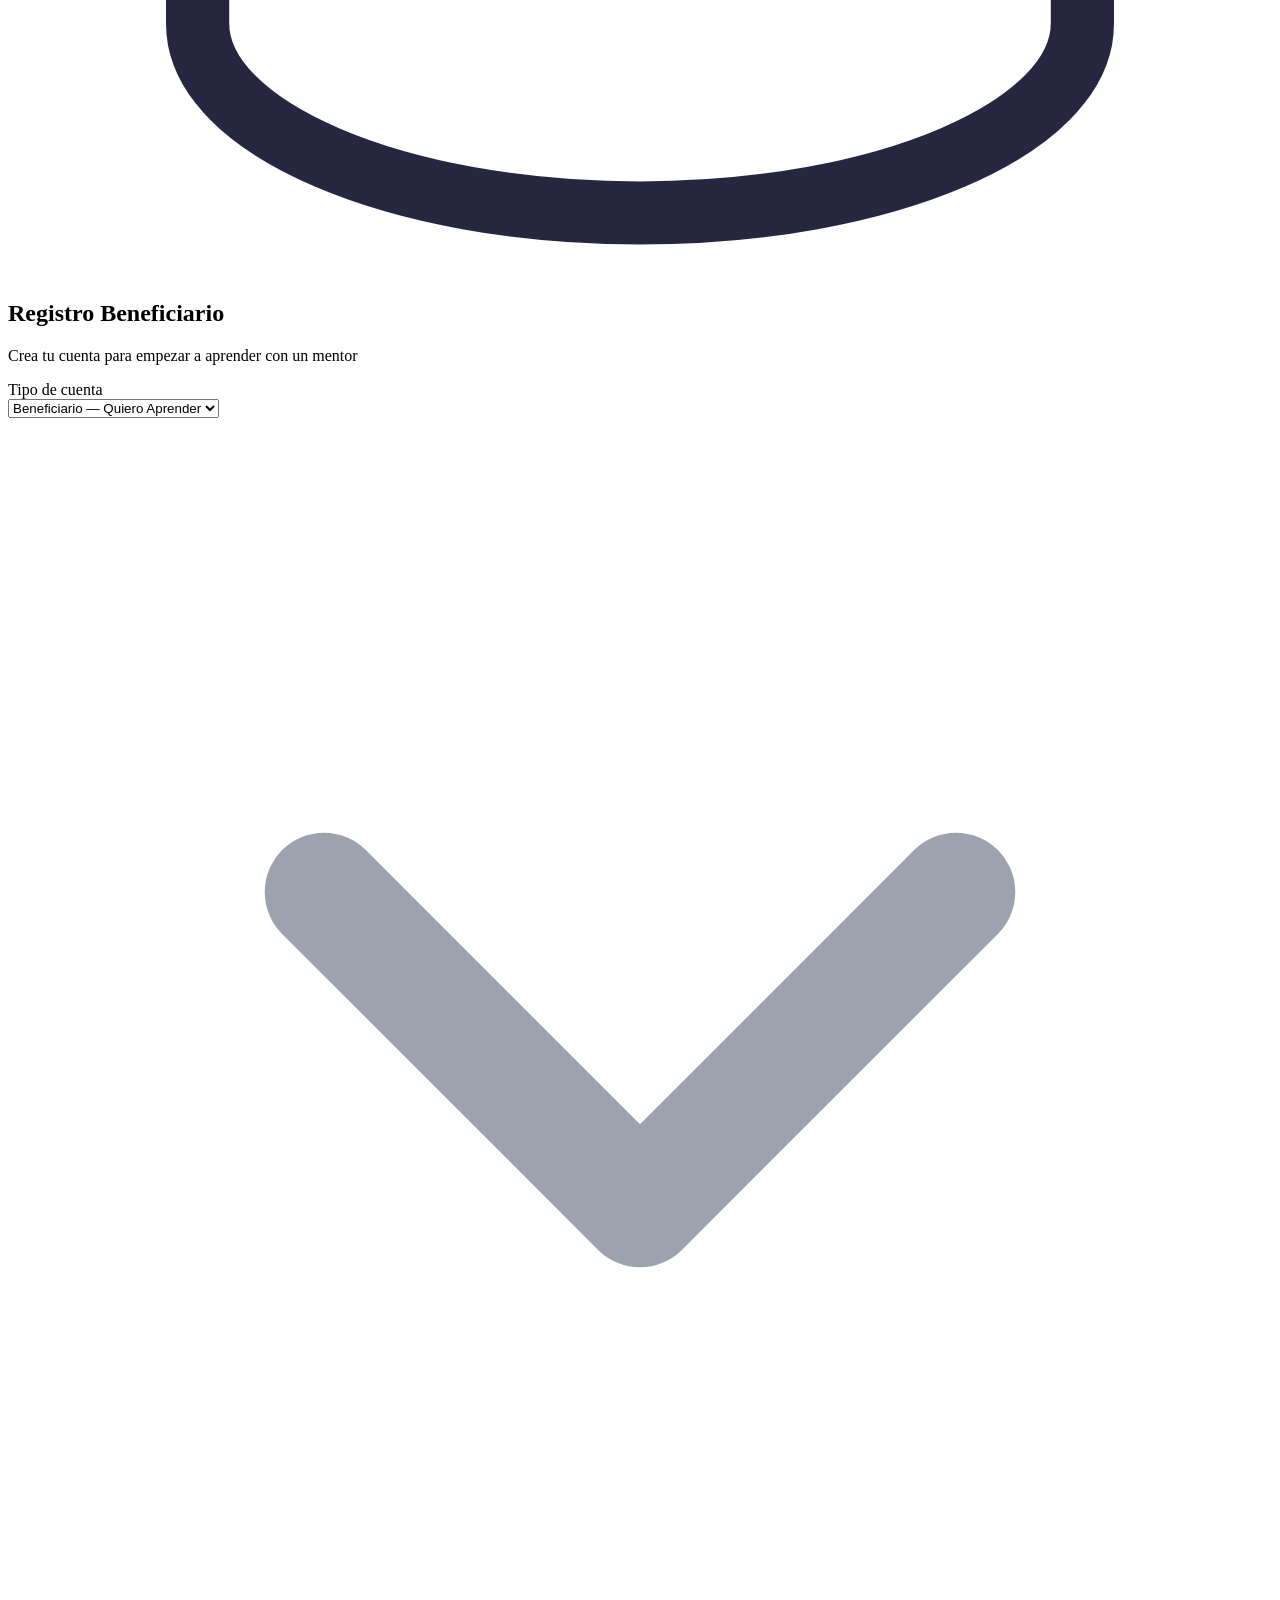
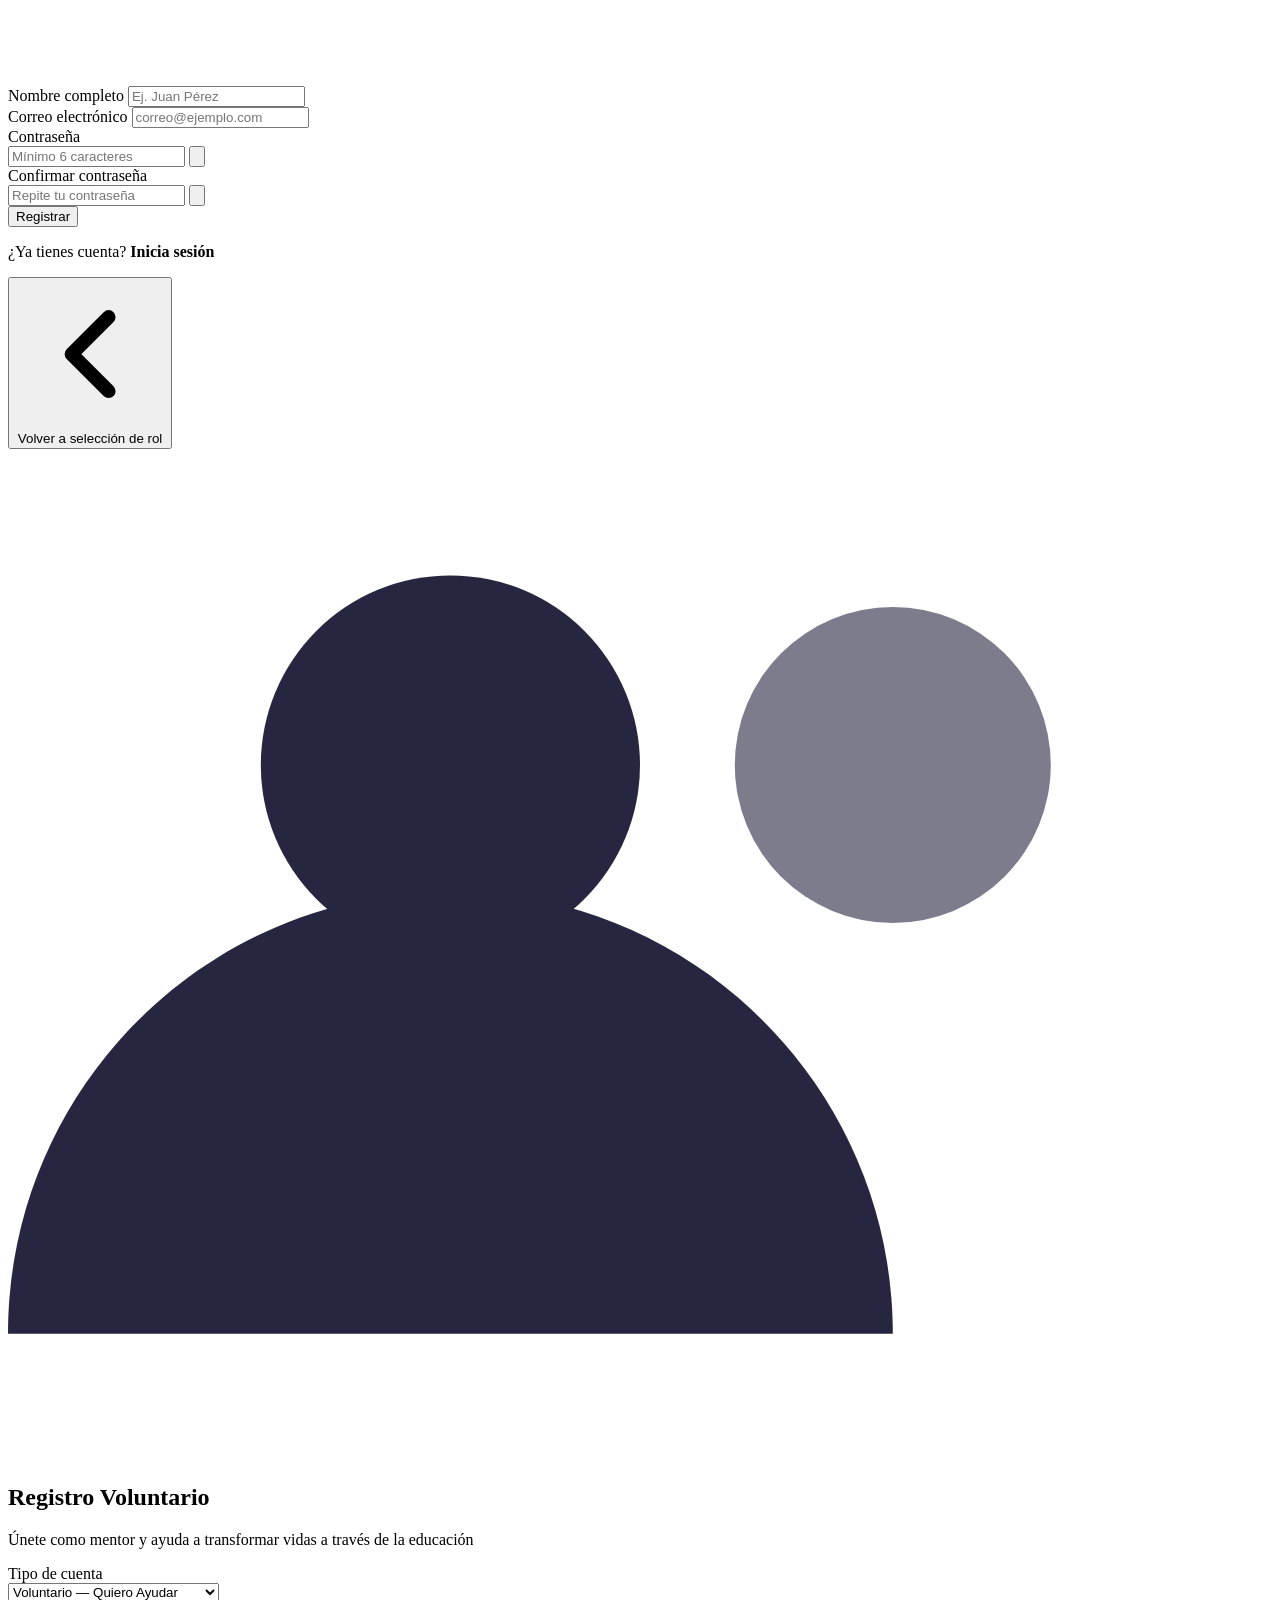
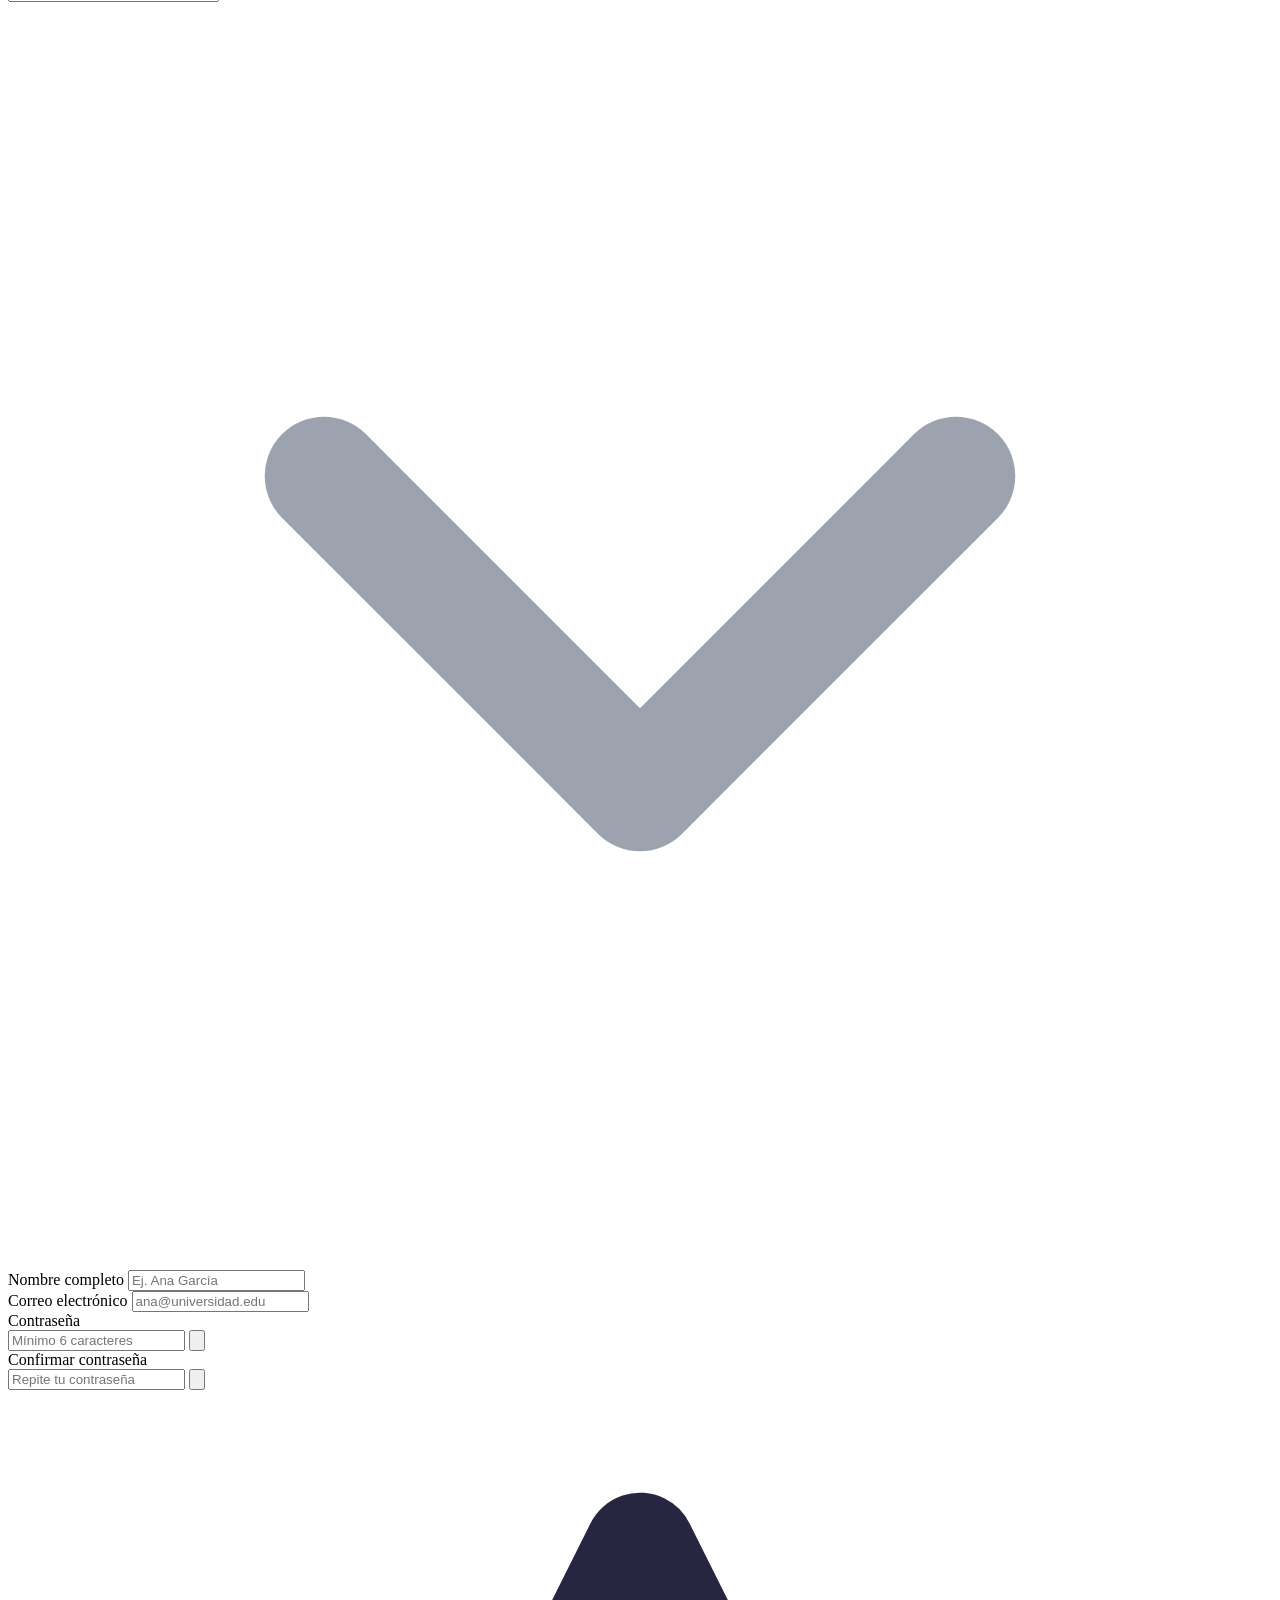
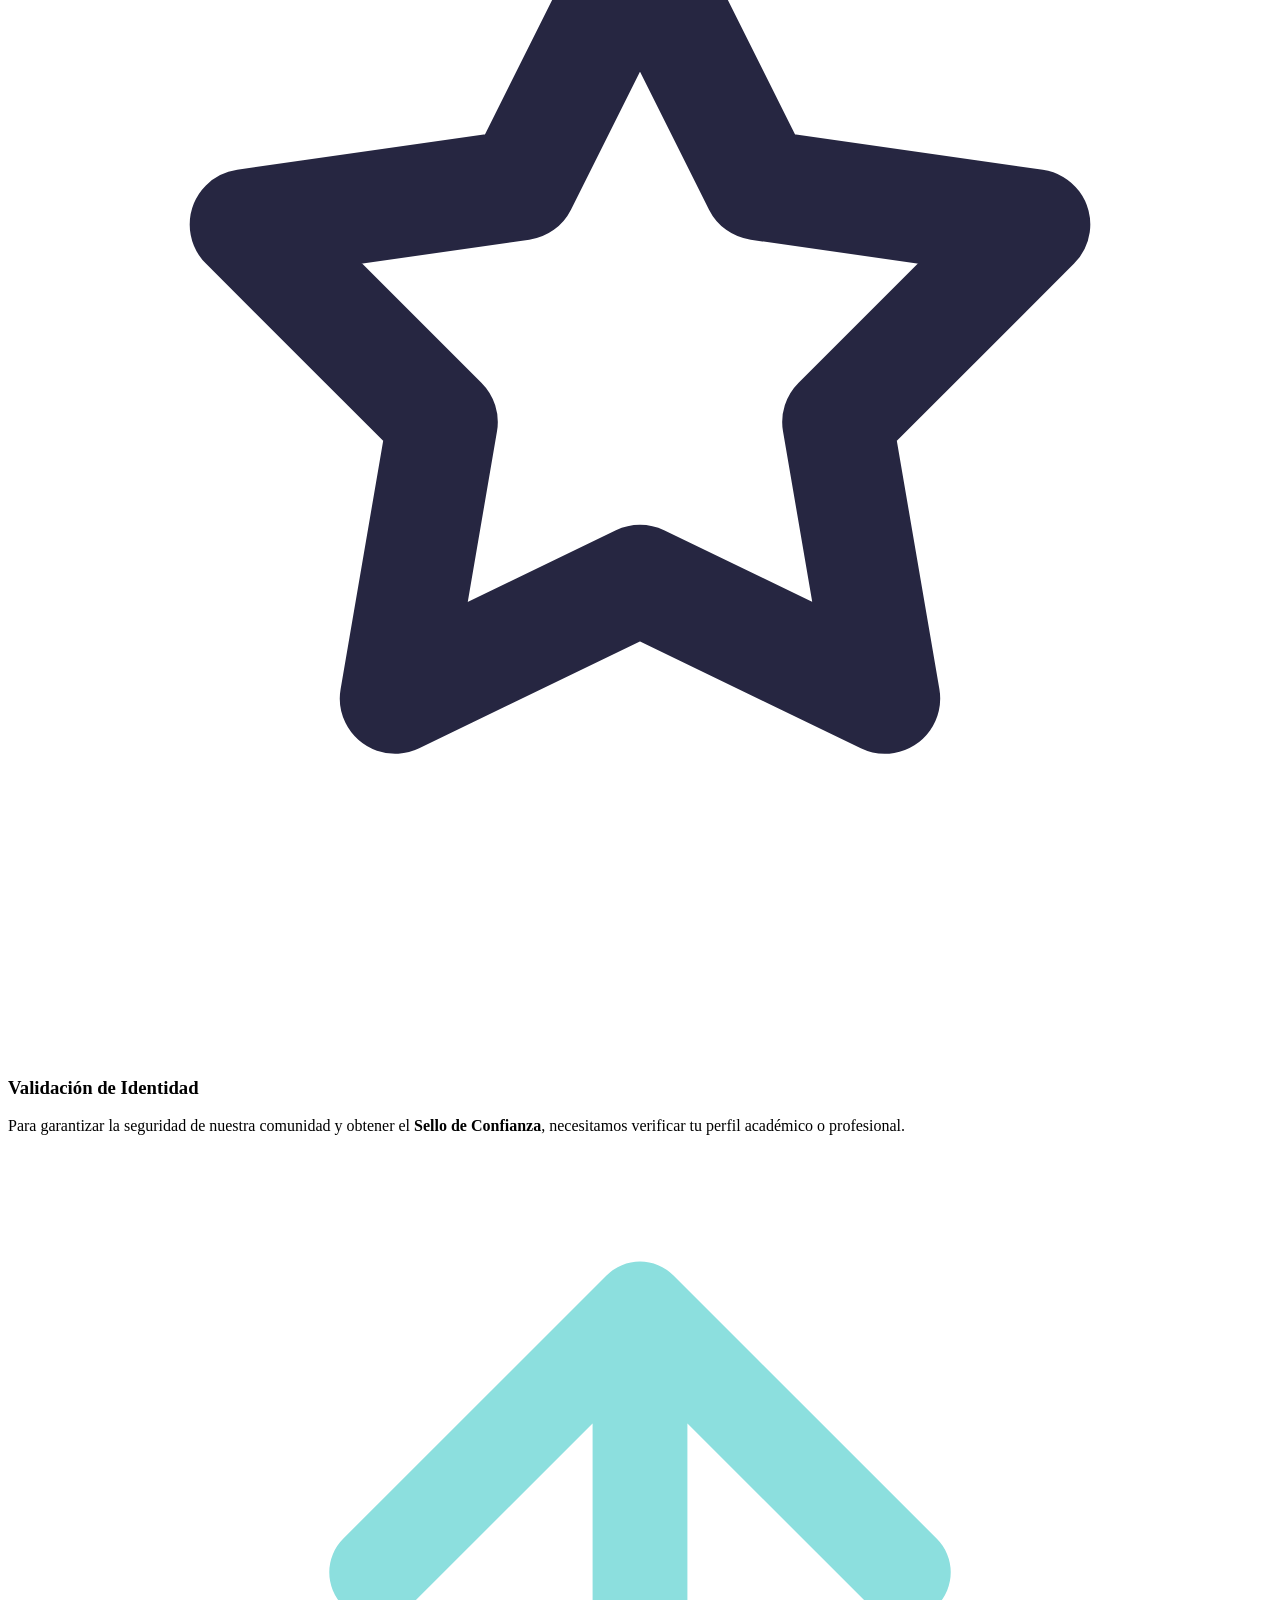
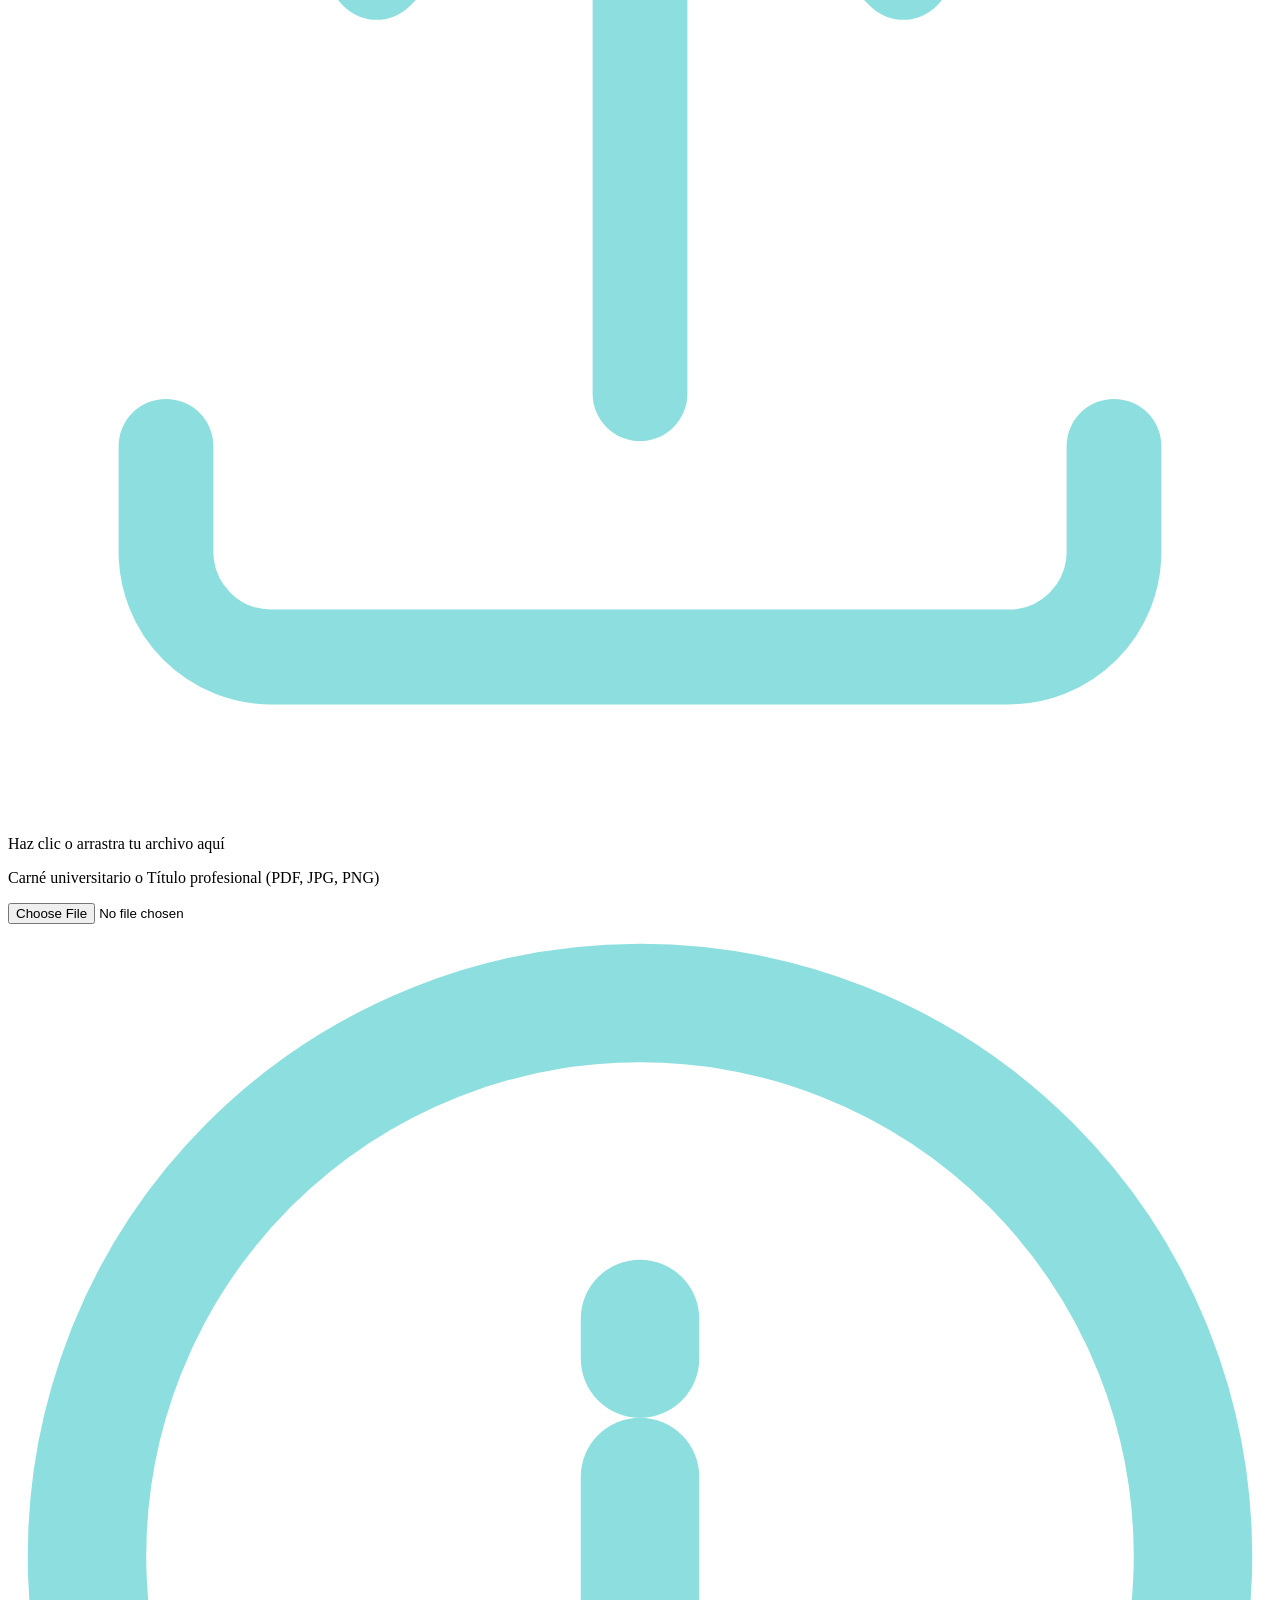
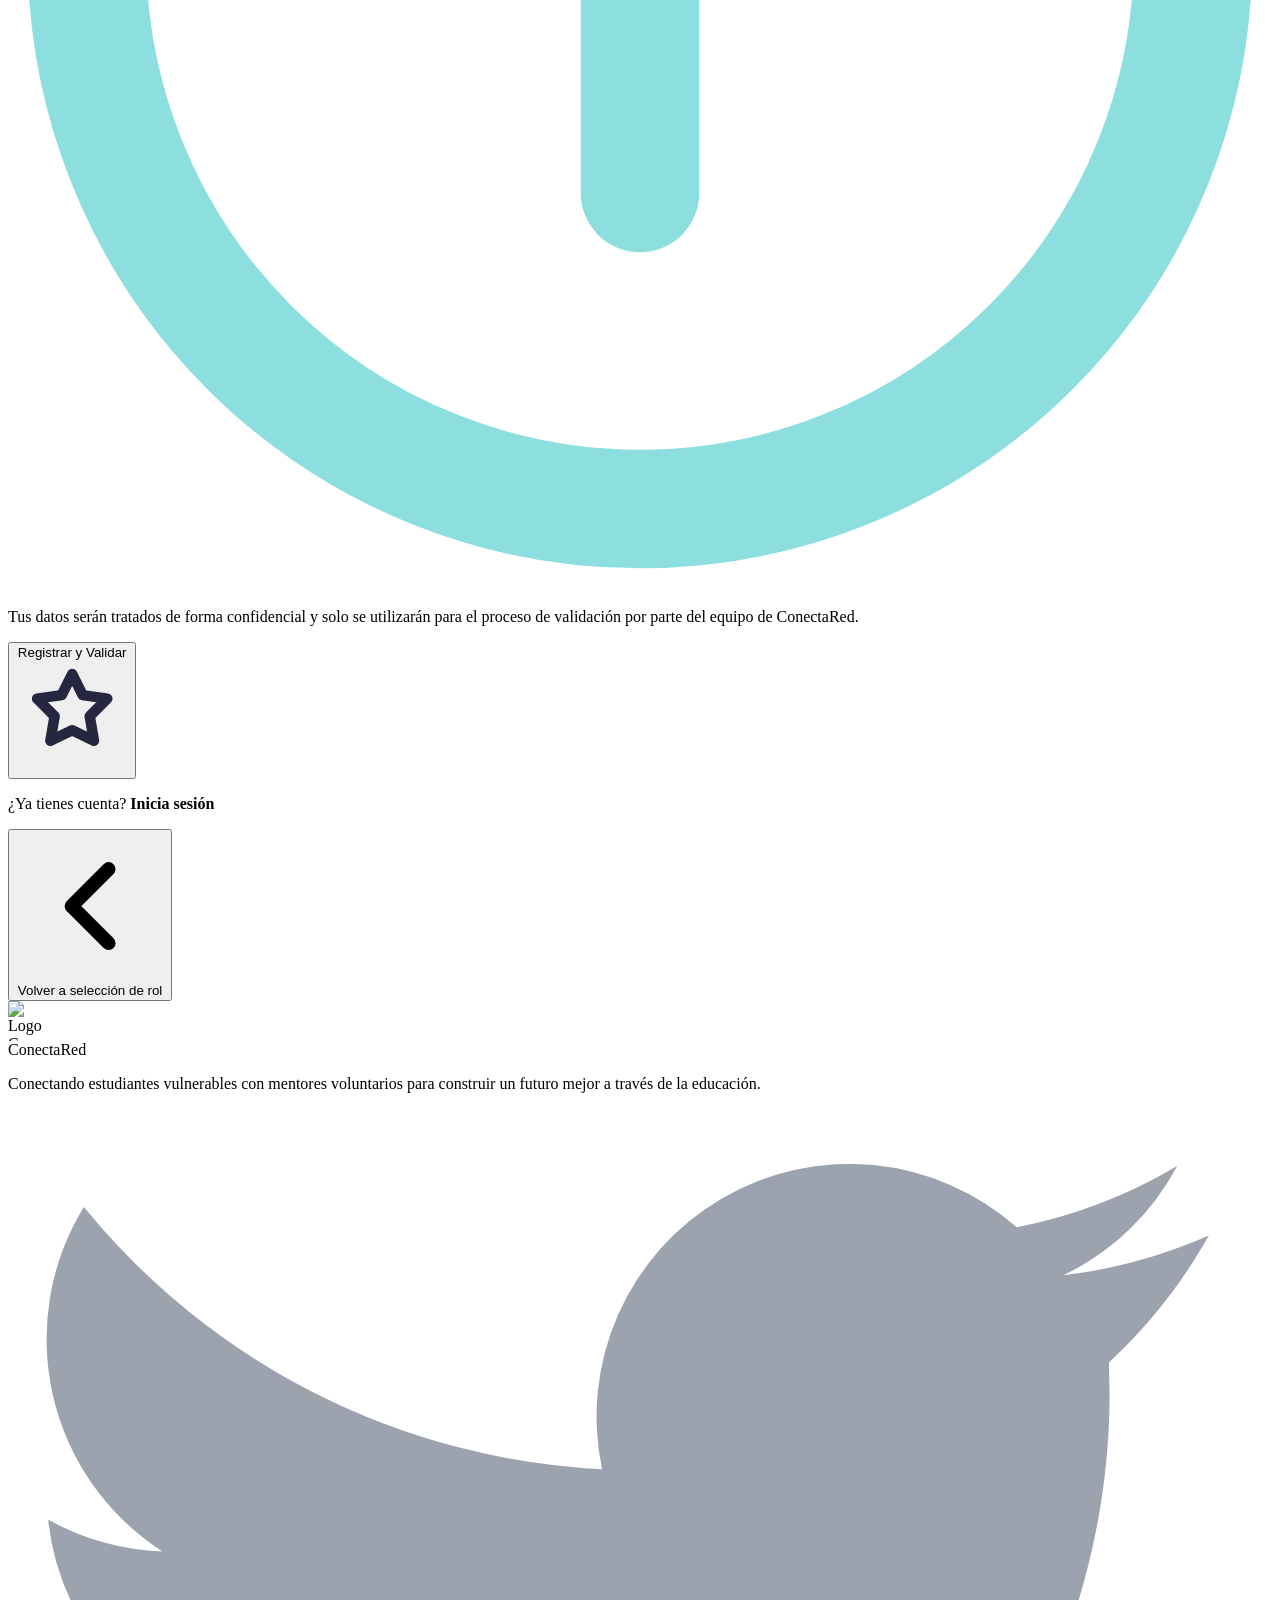
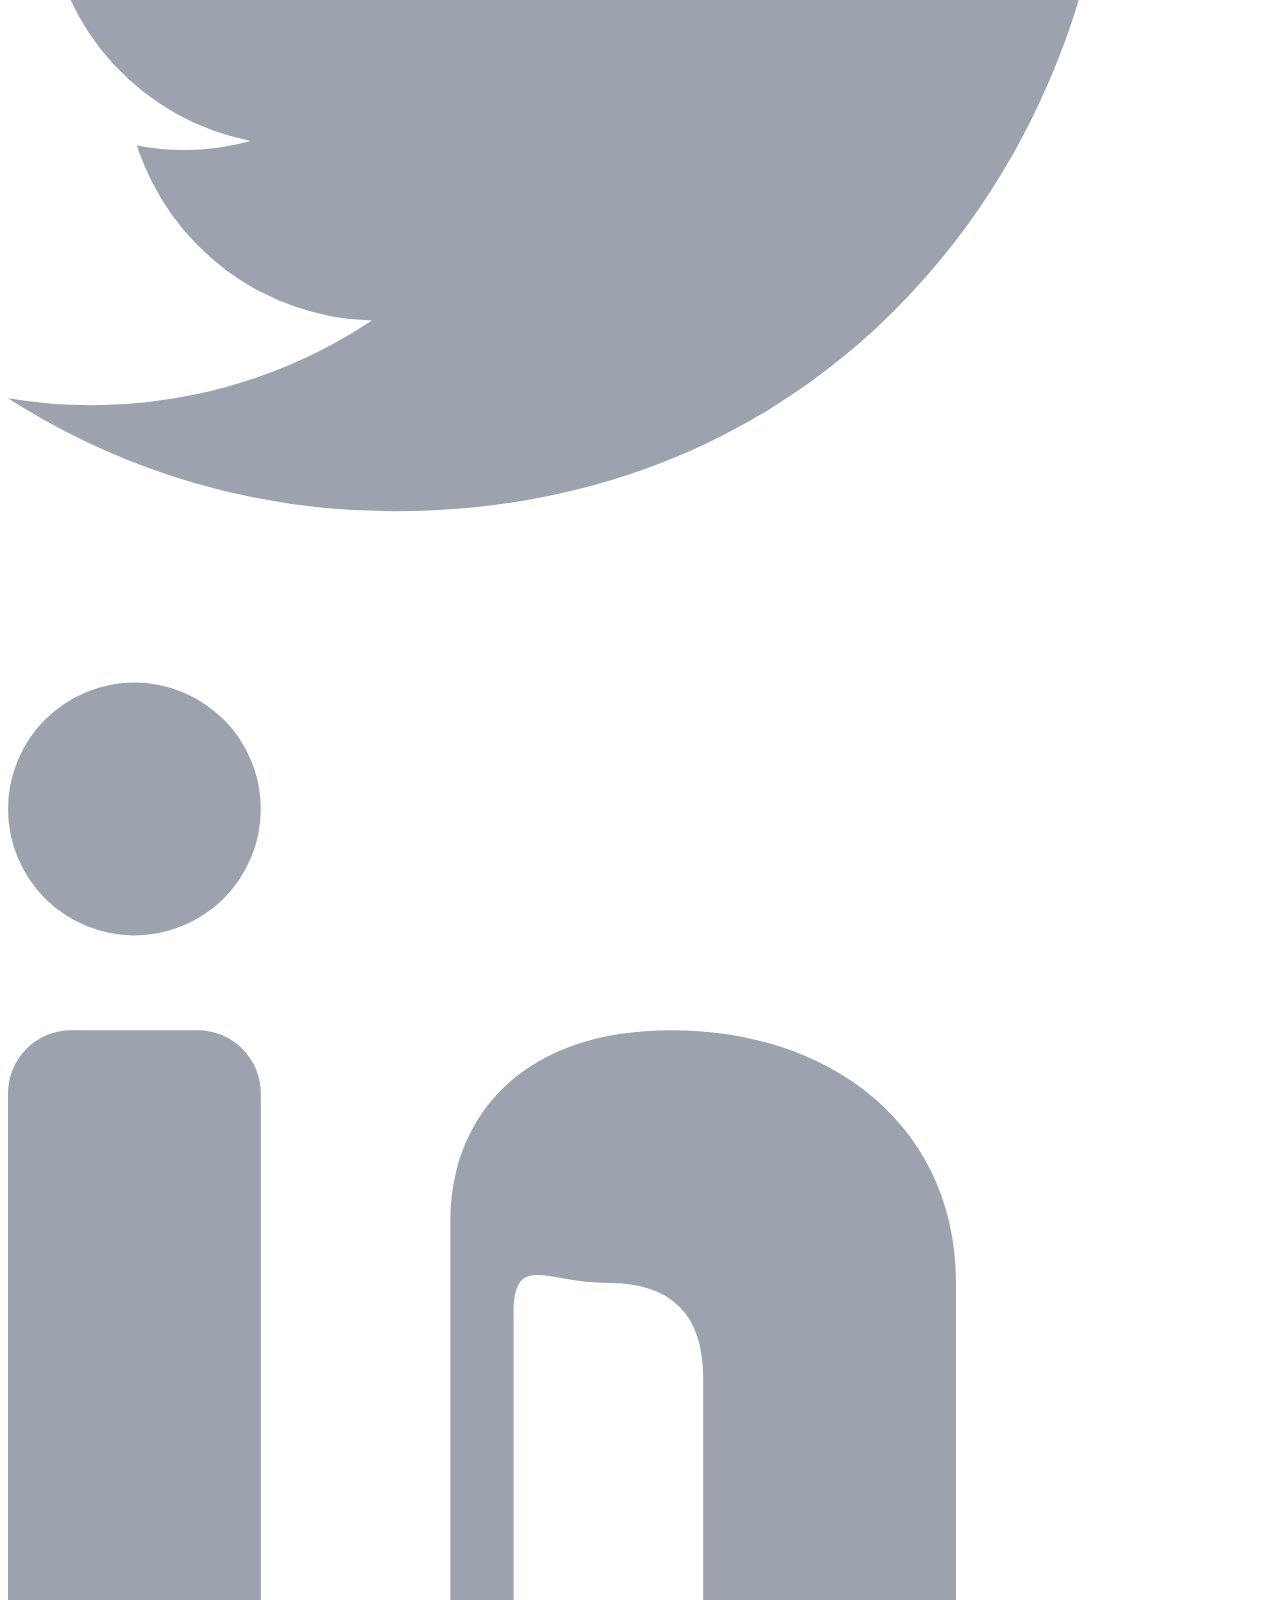
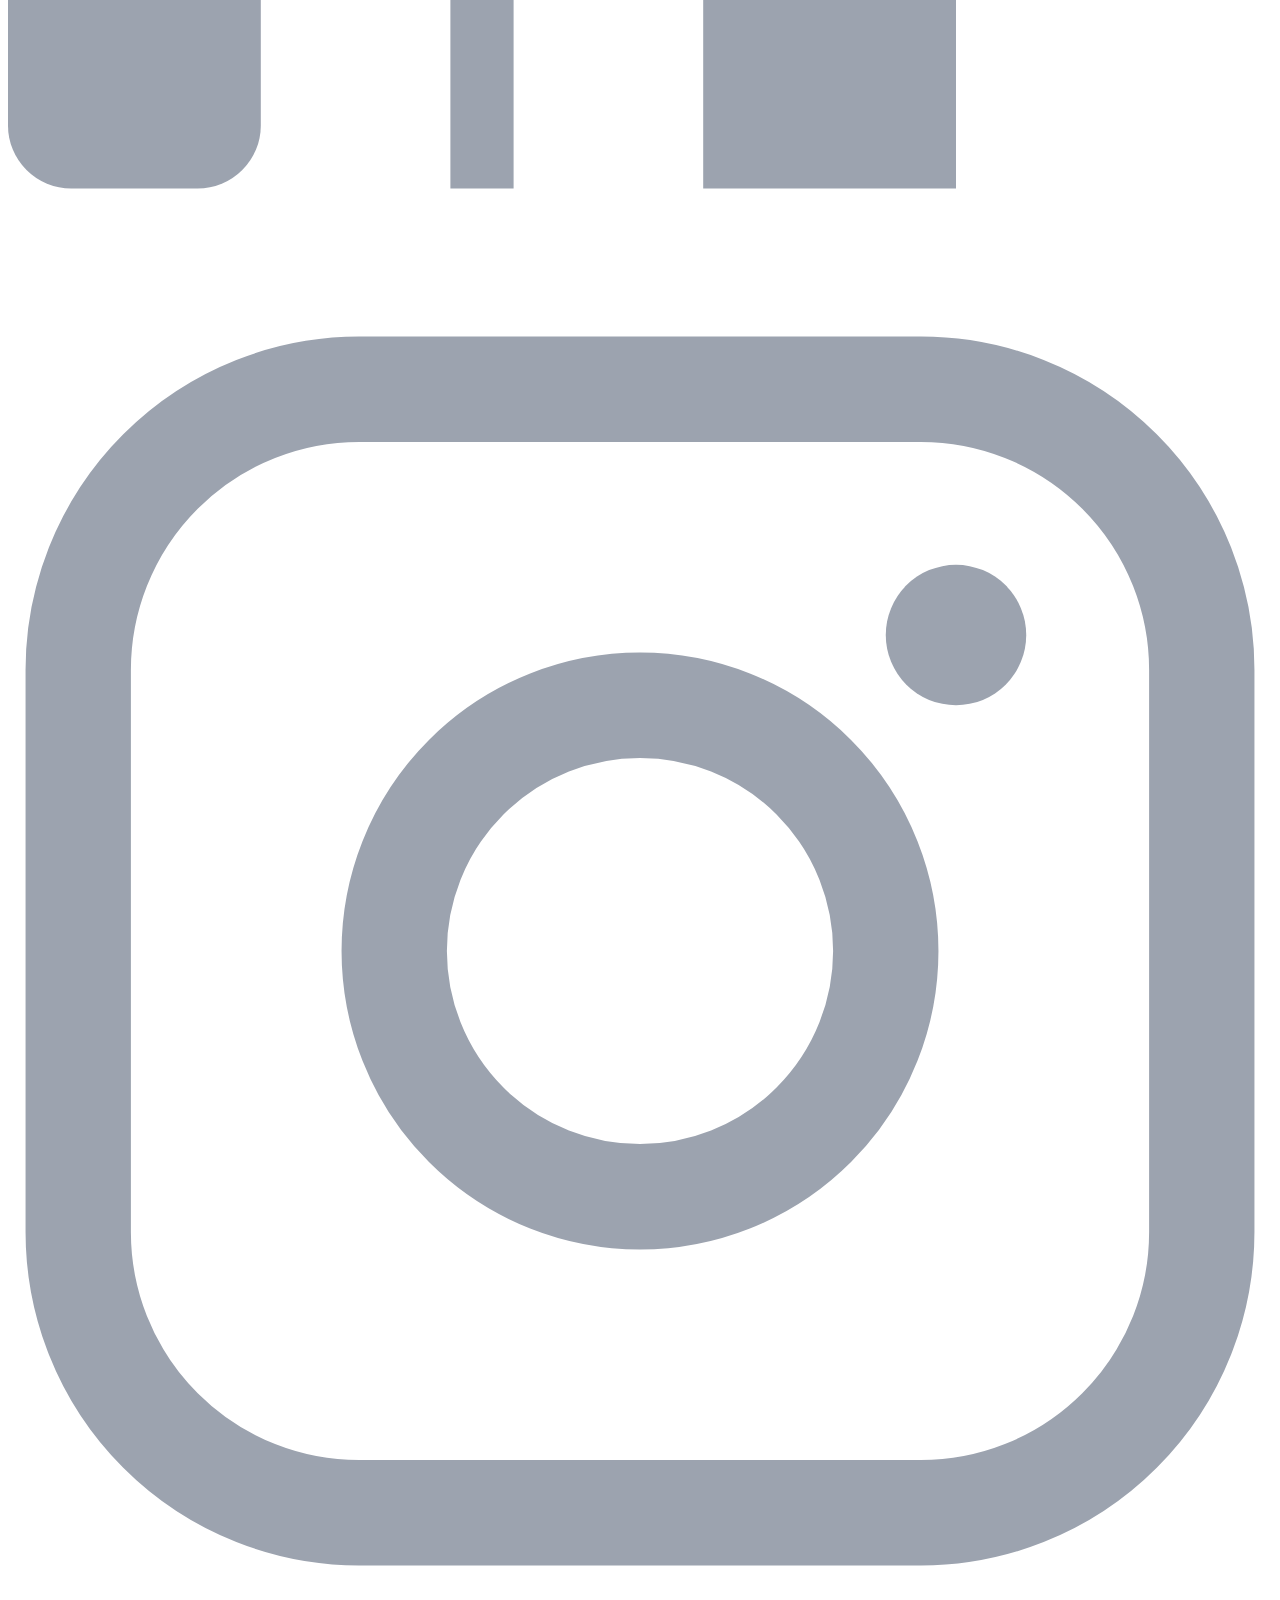
==== commit 40efa9a9: "vinculo login-register" ====
--- a/1. Registro por Rol/index.html
+++ b/1. Registro por Rol/index.html
@@ -149,8 +149,7 @@
           </form>
 
           <div class="registro-login-link">
-            <p>¿Ya tienes cuenta? <button class="registro-link">Inicia sesión</button></p>
-          </div>
+            <p>¿Ya tienes cuenta? <a href="../pages/login/login.html" class="registro-link" style="text-decoration: none; font-weight: 700; color: var(--registro-dark);">Inicia sesión</a></p>          </div>
         </div>
 
         <button class="registro-btn-back" id="ben-back">
@@ -268,7 +267,7 @@
           </form>
 
           <div class="registro-login-link">
-            <p>¿Ya tienes cuenta? <button class="registro-link">Inicia sesión</button></p>
+            <p>¿Ya tienes cuenta? <a href="../pages/login/login.html" class="registro-link" style="text-decoration: none; font-weight: 700; color: var(--registro-dark);">Inicia sesión</a></p>
           </div>
         </div>
 
